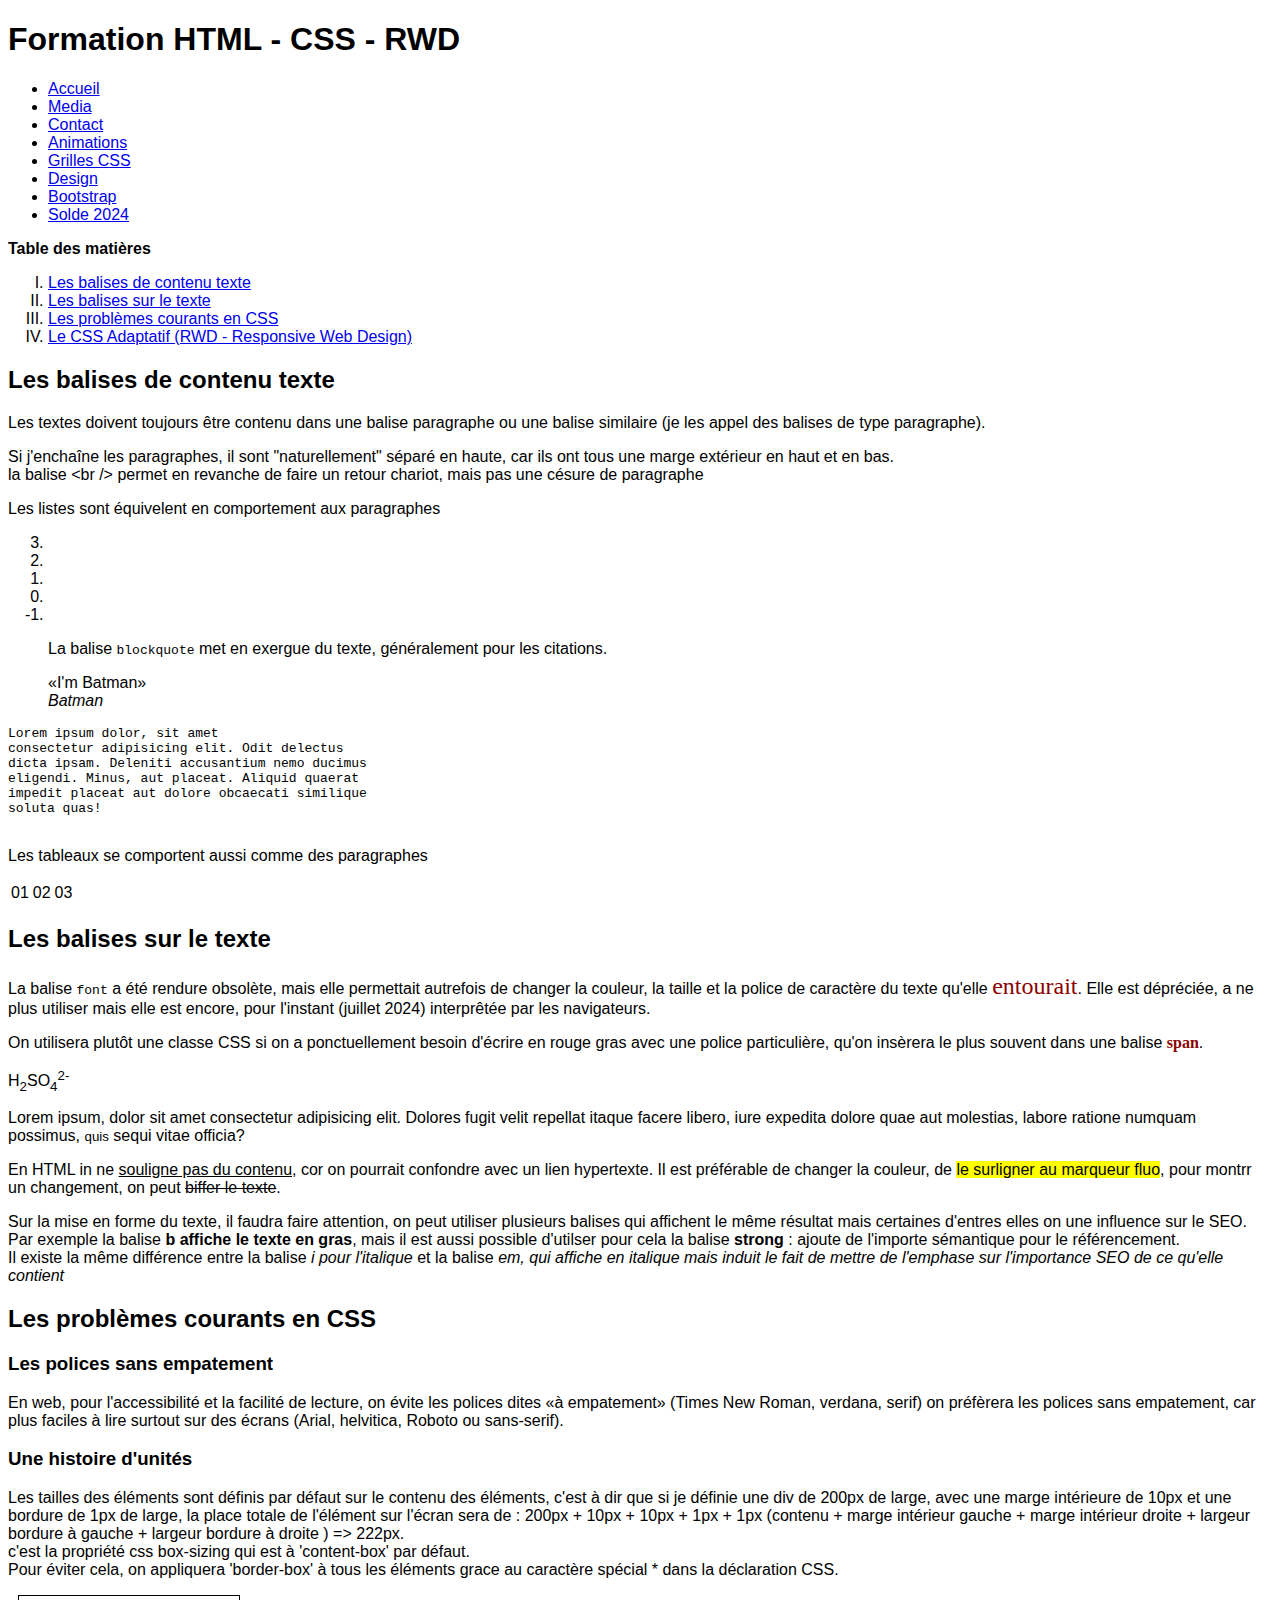
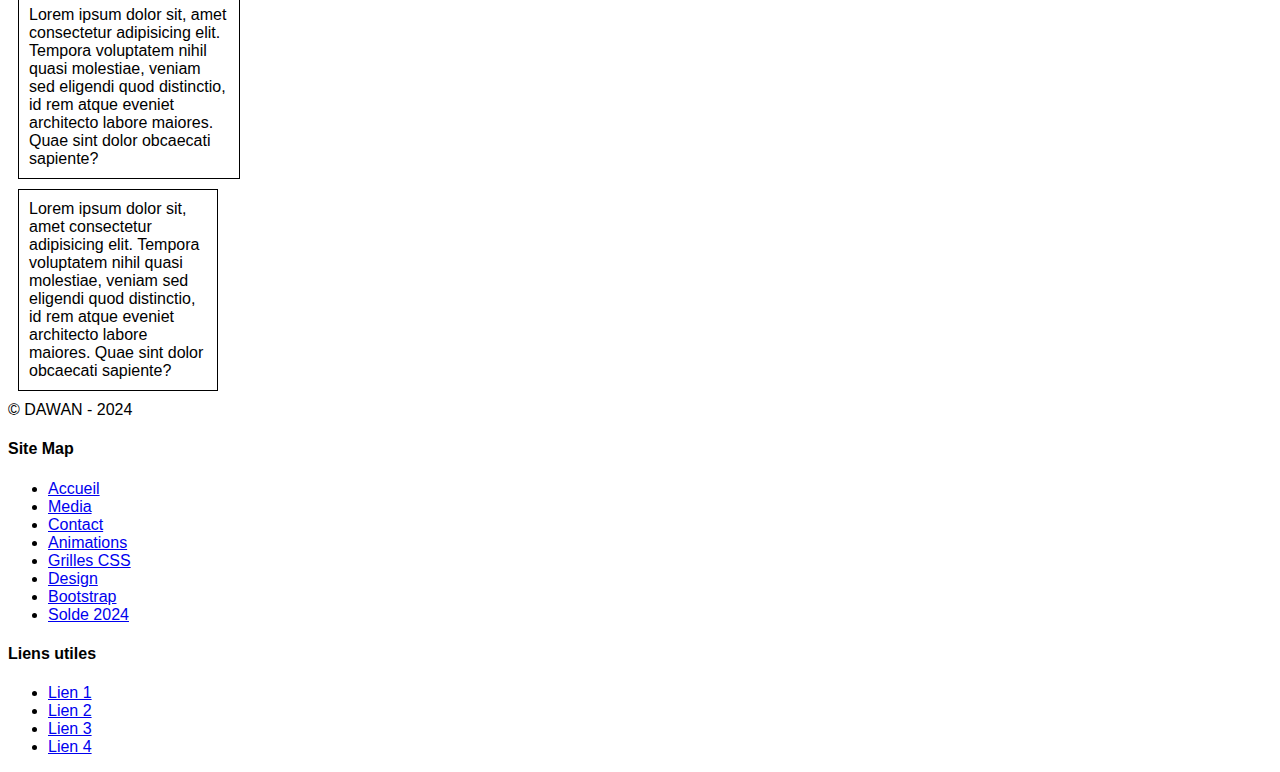
==== index.html @ 454e37cb "première page les pbm courants en CSS" ====
<!DOCTYPE html>
<html lang="fr">

<head>
    <meta charset="UTF-8" />
    <meta name="viewport" content="width=device-width, initial-scale=1.0" />
    <title>Formation HTML - CSS - RWD </title>
    <link rel="stylesheet" href="./css/style.css" />
    <style>
        /* balise HTML style permet d'ouvrir un encart CSS pour la page actuelle */

        /* créer une classe rouge-gras */
        .rouge-gras{
            font-weight: bold;
            color: #8b0000;
            font-family: impact;
        }
    </style>
</head>

<body>
    <header>
        <div>
            <h1>Formation HTML - CSS - RWD</h1>
        </div>
    </header>
    <nav aria-label="Navigation principale">
        <div>
            <ul>
                <li><a href="./index.html" title="Page d'accueil">Accueil</a></li>
                <li><a href="./media.html" title="les media en HTML">Media</a></li>
                <li><a href="./contact.html" title="Accès au formulaire de contact">Contact</a></li>
                <li><a href="./animations.html" title="Les animations en CSS">Animations</a></li>
                <li><a href="./grid.html" title="Les grilles en CSS">Grilles CSS</a></li>
                <li><a href="./design-css.html" title="Créations en CSS">Design</a></li>
                <li><a href="./bootstrap.html" title="Le Framework CSS Bootstrap">Bootstrap</a></li>
                <li><a href="./landing-page.html" title="Page promo été 2024" target="_blank">Solde 2024</a></li>
            </ul>
        </div>
    </nav>
    <main>
        <section>
            <aside>
                <b>Table des matières</b>
            </aside>
            <ol type="I">
                <li><a href="#">Les balises de contenu texte</a></li>
                <li><a href="#">Les balises sur le texte</a></li>
                <li><a href="#">Les problèmes courants en CSS</a></li>
                <li><a href="#">Le CSS Adaptatif (RWD - Responsive Web Design)</a></li>
            </ol>
        </section>
        <section>
            <article>
                <header>
                    <h2>Les balises de contenu texte</h2>
                </header>
                <!-- 
                    une liste des caractères spéciaux en HTML
                    https://www.leptidigital.fr/productivite/caracteres-speciaux-html-2-19297/
                -->
                    <p>
                        Les textes doivent toujours être contenu dans une balise paragraphe ou une balise similaire (je les
                        appel des balises de type paragraphe).
                    </p>
                    <p>
                        Si j'enchaîne les paragraphes, il sont "naturellement" séparé en haute, car ils ont tous une marge extérieur en haut et en bas.<br />
                        la balise &lt;br /&gt; permet en revanche de faire un retour chariot, mais pas une césure de paragraphe
                    </p>
                    <p>
                        Les listes sont équivelent en comportement aux paragraphes
                    </p>
                    <ol start="3" reversed>
                        <li></li>
                        <li></li>
                        <li></li>
                        <li></li>
                        <li></li>
                    </ol>
                    <blockquote>
                        La balise <code>blockquote</code> met en exergue du texte, généralement pour les citations.
                    </blockquote>
                    <blockquote>
                        <q>I'm Batman</q><br />
                        <cite>Batman</cite>
                    </blockquote>
                    <pre>Lorem ipsum dolor, sit amet 
consectetur adipisicing elit. Odit delectus 
dicta ipsam. Deleniti accusantium nemo ducimus 
eligendi. Minus, aut placeat. Aliquid quaerat 
impedit placeat aut dolore obcaecati similique 
soluta quas!
                    </pre>
                    <p>
                        Les tableaux se comportent aussi comme des paragraphes
                    </p>
                    <table>
                        <tr>
                            <td>01</td>
                            <td>02</td>
                            <td>03</td>
                        </tr>
                    </table>
            </article>
            <article>
                <header>
                    <h2>Les balises sur le texte</h2>
                </header>
                <p>
                    La balise <code>font</code> a été rendure obsolète, mais elle permettait autrefois de changer la couleur, la taille et la police de caractère du texte qu'elle <font color="#8b0000" size="5" face="impact"> entourait</font>. Elle est
                    dépréciée, a ne plus utiliser mais elle est encore, pour l'instant (juillet 2024) interprêtée par les
                    navigateurs.
                </p>
                <p>
                    On utilisera plutôt une classe CSS si on a ponctuellement besoin d'écrire en rouge gras avec une police particulière, qu'on insèrera le plus souvent dans une balise <code><span class="rouge-gras">span</span></code>.
                </p>
                <p>
                    H<sub>2</sub>SO<sub>4</sub><sup>2-</sup>
                </p>
                <p>
                    Lorem ipsum, dolor sit amet consectetur adipisicing elit. Dolores fugit velit repellat itaque facere libero, iure expedita dolore quae aut molestias, labore ratione numquam possimus, <small>quis</small> sequi vitae officia?
                </p>
                <p>
                    En HTML in ne <u>souligne pas du contenu</u>, cor on pourrait confondre avec un lien hypertexte. Il est préférable de changer la couleur, de <mark>le surligner au marqueur fluo</mark>, pour montrr un changement, on peut <s>biffer le texte</s>.
                </p>
                <p>
                    Sur la mise en forme du texte, il faudra faire attention, on peut utiliser plusieurs balises qui
                    affichent le même résultat mais certaines d'entres elles on une influence sur le SEO. Par exemple la
                    balise <b>b affiche le texte en gras</b>, mais il est aussi possible d'utilser pour cela la balise
                    <strong>strong</strong> : ajoute de l'importe sémantique pour le référencement.<br />
                    Il existe la même différence entre la balise <i> i pour l'italique</i> et la balise <em> em, qui
                        affiche en italique mais induit le fait de mettre de l'emphase sur l'importance SEO de ce qu'elle
                        contient</em>
                </p>
            </article>
        </section>
        <section>
            <article>
                <header>
                    <h2>Les problèmes courants en CSS</h2>
                </header>
                <h3>Les polices sans empatement</h3>
                <p>
                    En web, pour l'accessibilité et la facilité de lecture, on évite les polices dites <q>à empatement</q> (Times New Roman, verdana, serif) on préfèrera les polices sans empatement, car plus faciles à lire surtout sur des écrans (Arial, helvitica, Roboto ou sans-serif).
                </p>
                <h3>Une histoire d'unités</h3>
                <p>
                    Les tailles des éléments sont définis par défaut sur le contenu des éléments, c'est à dir que si je
                    définie une div de 200px de large, avec une marge intérieure de 10px et une bordure de 1px
                    de large, la place totale de l'élément sur l'écran sera de :
                    200px + 10px + 10px + 1px + 1px (contenu + marge intérieur gauche + marge intérieur droite +
                    largeur bordure à gauche + largeur bordure à droite ) => 222px.<br />
                    c'est la propriété css box-sizing qui est à 'content-box' par défaut.<br />
                    Pour éviter cela, on appliquera 'border-box' à tous les éléments grace au caractère spécial *
                    dans la déclaration CSS.
                </p>
                <div class="content-box">
                    Lorem ipsum dolor sit, amet consectetur adipisicing elit. Tempora voluptatem nihil quasi molestiae, veniam sed eligendi quod distinctio, id rem atque eveniet architecto labore maiores. Quae sint dolor obcaecati sapiente?
                </div>
                <div class="border-box">
                    Lorem ipsum dolor sit, amet consectetur adipisicing elit. Tempora voluptatem nihil quasi molestiae, veniam sed eligendi quod distinctio, id rem atque eveniet architecto labore maiores. Quae sint dolor obcaecati sapiente?
                </div>
            </article>
        </section>
    </main>
    <footer>
        <div>
            <div>&copy; DAWAN - 2024 </div>
            <nav>
                <h4>Site Map</h4>
                <ul>
                    <li><a href="./index.html" title="Page d'accueil">Accueil</a></li>
                    <li><a href="./media.html" title="les media en HTML">Media</a></li>
                    <li><a href="./contact.html" title="Accès au formulaire de contact">Contact</a></li>
                    <li><a href="./animations.html" title="Les animations en CSS">Animations</a></li>
                    <li><a href="./grid.html" title="Les grilles en CSS">Grilles CSS</a></li>
                    <li><a href="./design-css.html" title="Créations en CSS">Design</a></li>
                    <li><a href="./bootstrap.html" title="Le Framework CSS Bootstrap">Bootstrap</a></li>
                    <li><a href="./landing-page.html" title="Page promo été 2024" target="_blank">Solde 2024</a></li>
                </ul>
            </nav>
            <nav>
                <h4>Liens utiles</h4>
                <ul>
                    <li><a href="#">Lien 1</a></li>
                    <li><a href="#">Lien 2</a></li>
                    <li><a href="#">Lien 3</a></li>
                    <li><a href="#">Lien 4</a></li>
                </ul>
            </nav>
        </div>
    </footer>
</body>

</html>
---- css/style.css ----
/*
CSS : Cascading Style Sheet ou feuille de style en cascade

Cascade : ce qui est déclaré dans une balise qui contient d'autre balises, est appliqué à la balise et par défaut à toutes les balises qu'elle contient.

Pour appliquer du style CSS à une partie de la page, il faut : 
- désigner la partie en utlisant un sélecteur CSS
- décrire la ou les propriétés CSS et leur configuration

selecteur{
    propriété: valeur(s);
    propriété: valeur(s);
}

Unités de tailles en CSS

Unités les plus souvent utilisées en web

px          =>  pixel (il est possible d'avoir des chiffres à virgule 23.5px; )
em          =>  cadratin. Historiquement unité de mesure en print sur les presses.
                Le cadratin se calcul par rapport à la taille du parent
rem         => cadratin racine, lui se calculera toujours depuis la taille racine du cadratin, 
                - soit celle du navigateur 
                - soit celle surchargée dans le :root
%           => la taille définie en % se calcul par rapport à l'espace disponible
vw & vh     =>  vw : viewport width (largeur de la surface d'affichage du site)
                vh : viewport height ( hauteur d'affichage du site)
                50vh => 50% de la taille d'affichage du site
                si la largeur d'affichage du site 360px (100vw)
                50vw = 180px
*/

/* root : racine du CSS */

:root{
    font-family: Arial, Helvetica, sans-serif;
}

/* * signifie "n'importe quelle suite de caractère" */

*{
    box-sizing: border-box;
}

/* déclaration des classes */
.content-box{
    border: 1px solid black;
    margin: 10px;
    padding: 10px;
    box-sizing: content-box;
    width: 200px;
}

.border-box{
    border: 1px solid black;
    margin: 10px;
    padding: 10px;
    box-sizing: border-box;
    width: 200px;
}
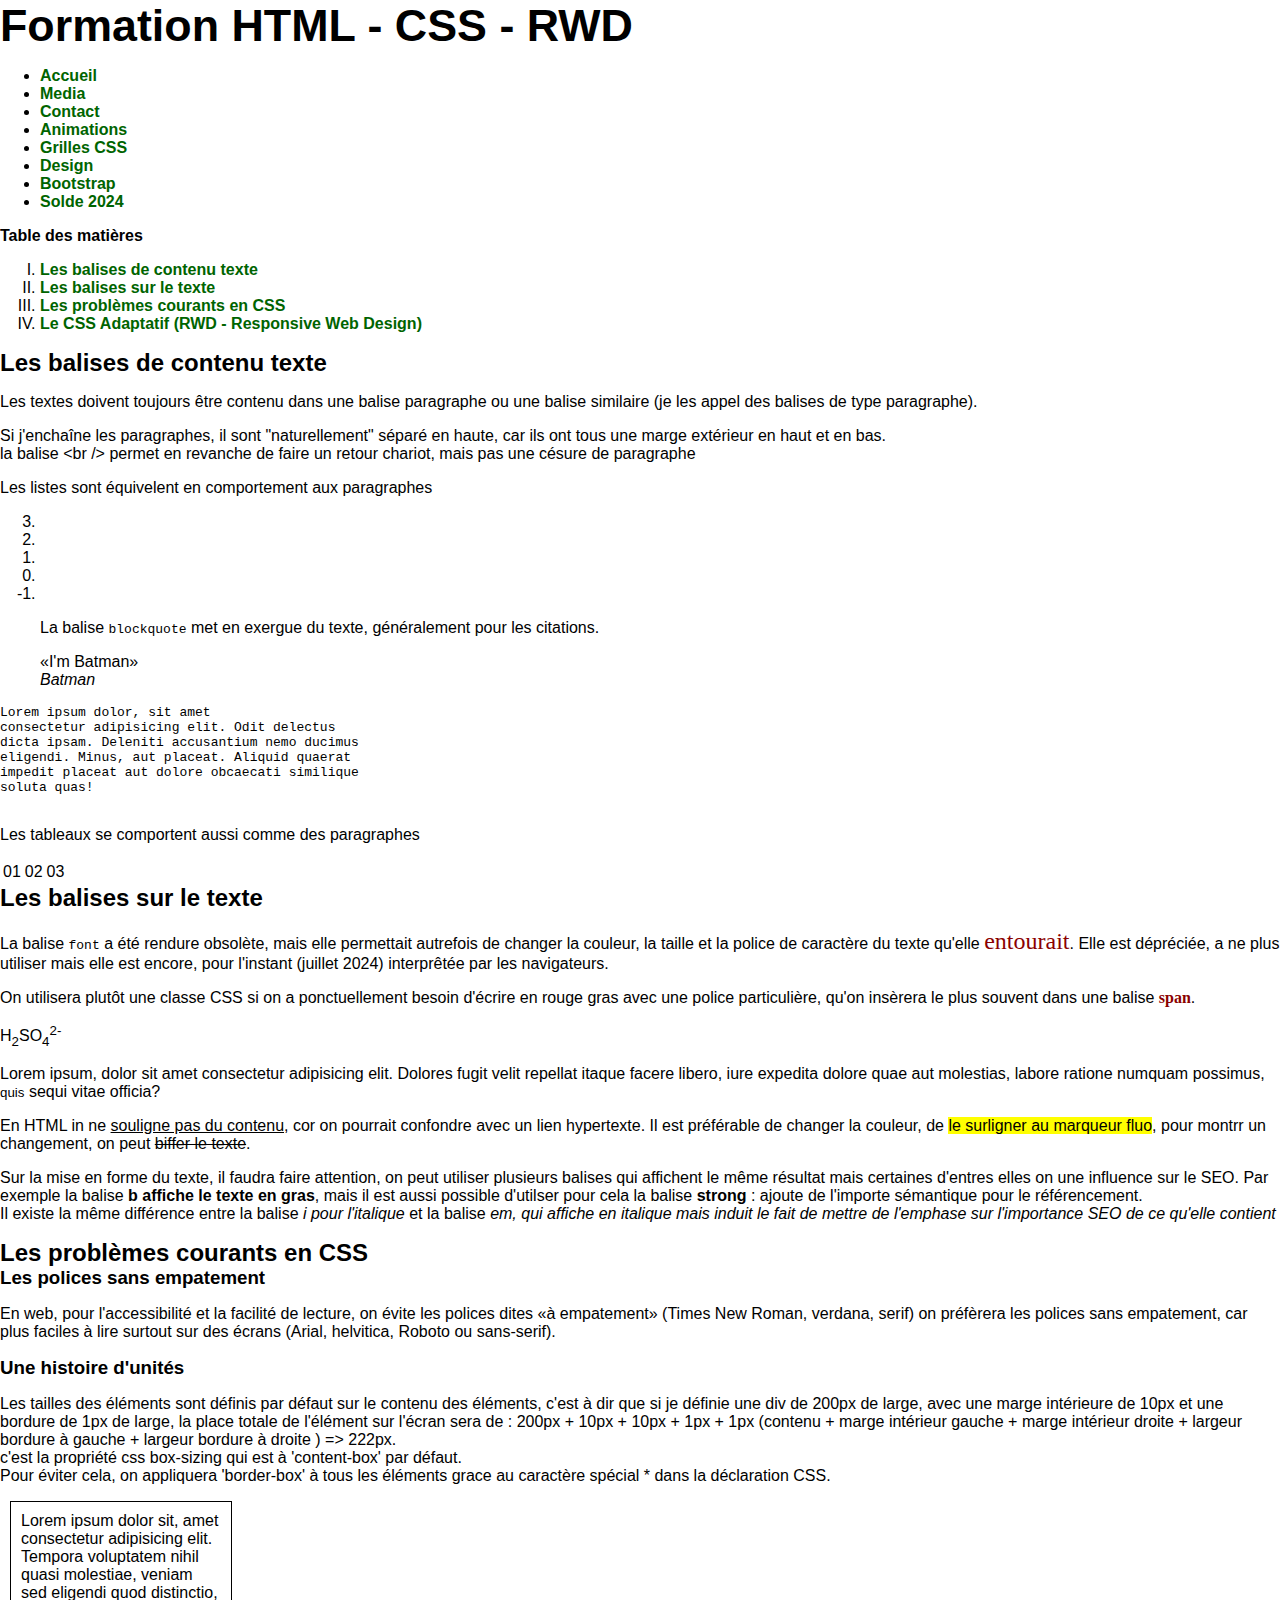
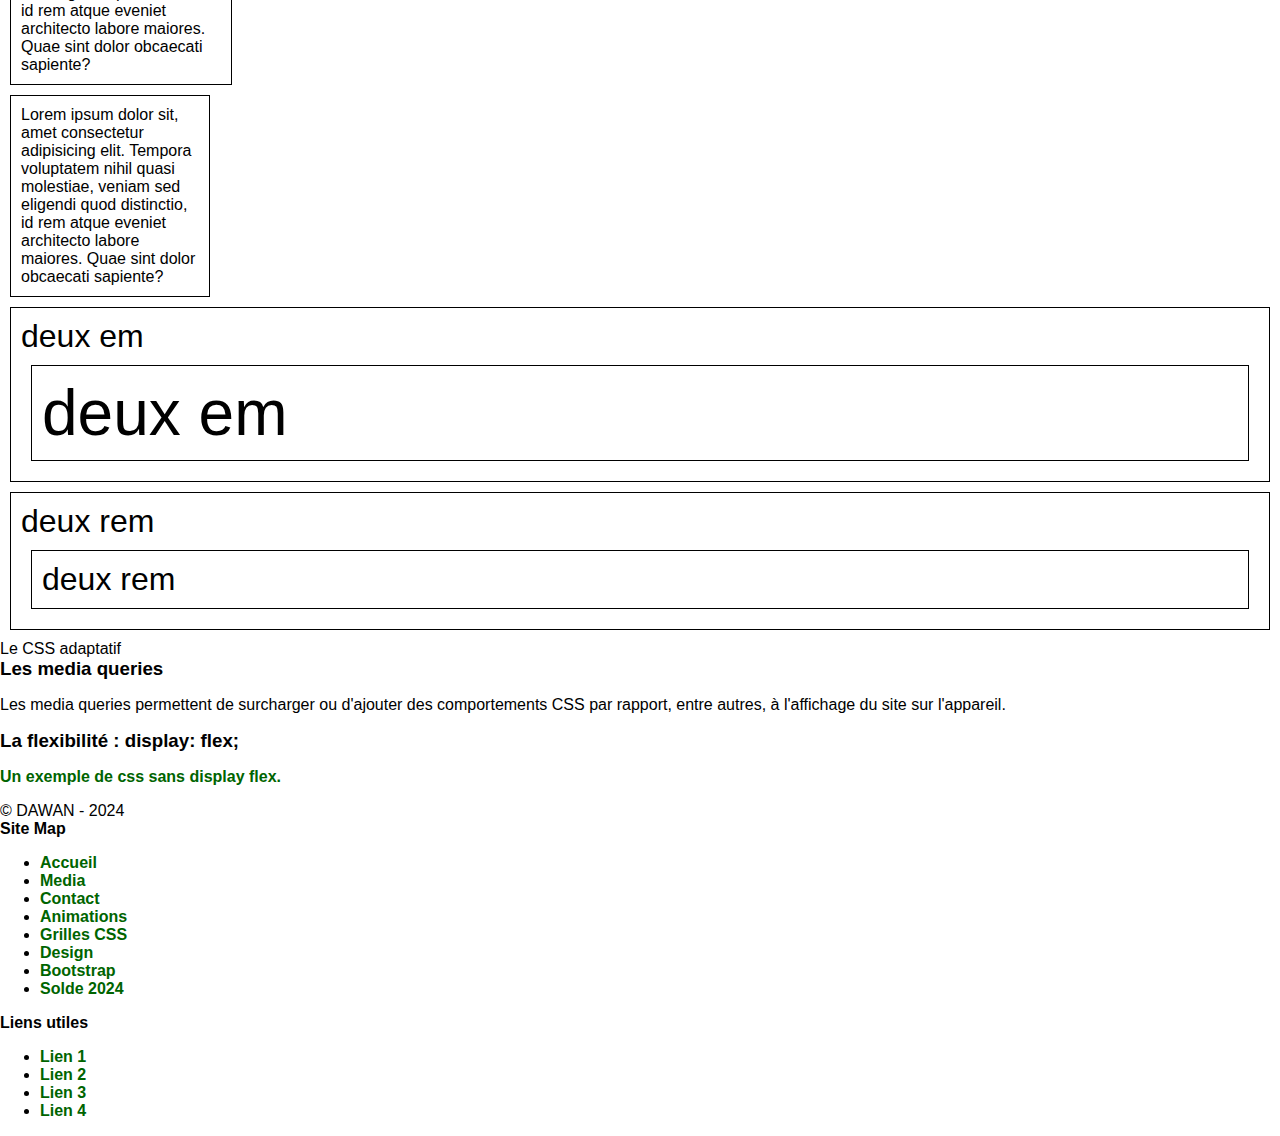
==== commit 445be6f5: "css adaptatif partie 1 avant le flex" ====
--- a/index.html
+++ b/index.html
@@ -160,6 +160,32 @@
                 <div class="border-box">
                     Lorem ipsum dolor sit, amet consectetur adipisicing elit. Tempora voluptatem nihil quasi molestiae, veniam sed eligendi quod distinctio, id rem atque eveniet architecto labore maiores. Quae sint dolor obcaecati sapiente?
                 </div>
+                <div class="deuxEm">
+                    deux em
+                    <div class="deuxEm">
+                        deux em
+                    </div>
+                </div>
+                <div class="deuxRem">
+                    deux rem
+                    <div class="deuxRem">
+                        deux rem
+                    </div>
+                </div>
+            </article>
+            <article>
+                <header>
+                    Le CSS adaptatif
+                </header>
+                <h3>Les media queries</h3>
+                <p>
+                    Les media queries permettent de surcharger ou d'ajouter des comportements CSS par rapport, entre
+                    autres, à l'affichage du site sur l'appareil.
+                </p>
+                <h3>La flexibilité : display: flex;</h3>
+                <p>
+                    <a href="./test-css.html">Un exemple de css sans display flex.</a>
+                </p>
             </article>
         </section>
     </main>
--- a/css/style.css
+++ b/css/style.css
@@ -33,13 +33,33 @@
 /* root : racine du CSS */
 
 :root{
-    font-family: Arial, Helvetica, sans-serif;
+    --main-font: Arial, Helvetica, sans-serif;
+    --main-link-color: darkgreen;
 }
 
-/* * signifie "n'importe quelle suite de caractère" */
+/* déclarations générales */
+/*
+
+* signifie "n'importe quelle suite de caractère"
+
+*/
 
 *{
     box-sizing: border-box;
+}
+
+h1{
+    font-size: calc( 2rem + 1vw );
+}
+
+h1, h2, h3, h4, h5, h6{
+    margin: 0;
+}
+
+a, a:visited{
+    color: var(--main-link-color);
+    text-decoration: none;
+    font-weight: bold;
 }
 
 /* déclaration des classes */
@@ -57,4 +77,26 @@
     padding: 10px;
     box-sizing: border-box;
     width: 200px;
+}
+
+.deuxEm{
+    font-size: 2em;
+    border: 1px solid black;
+    margin: 10px;
+    padding: 10px;
+}
+
+.deuxRem{
+    font-size: 2rem;
+    border: 1px solid black;
+    margin: 10px;
+    padding: 10px;
+}
+
+
+/* déclarations selon la structure */
+
+body{
+    margin: 0;
+    font-family: var(--main-font);
 }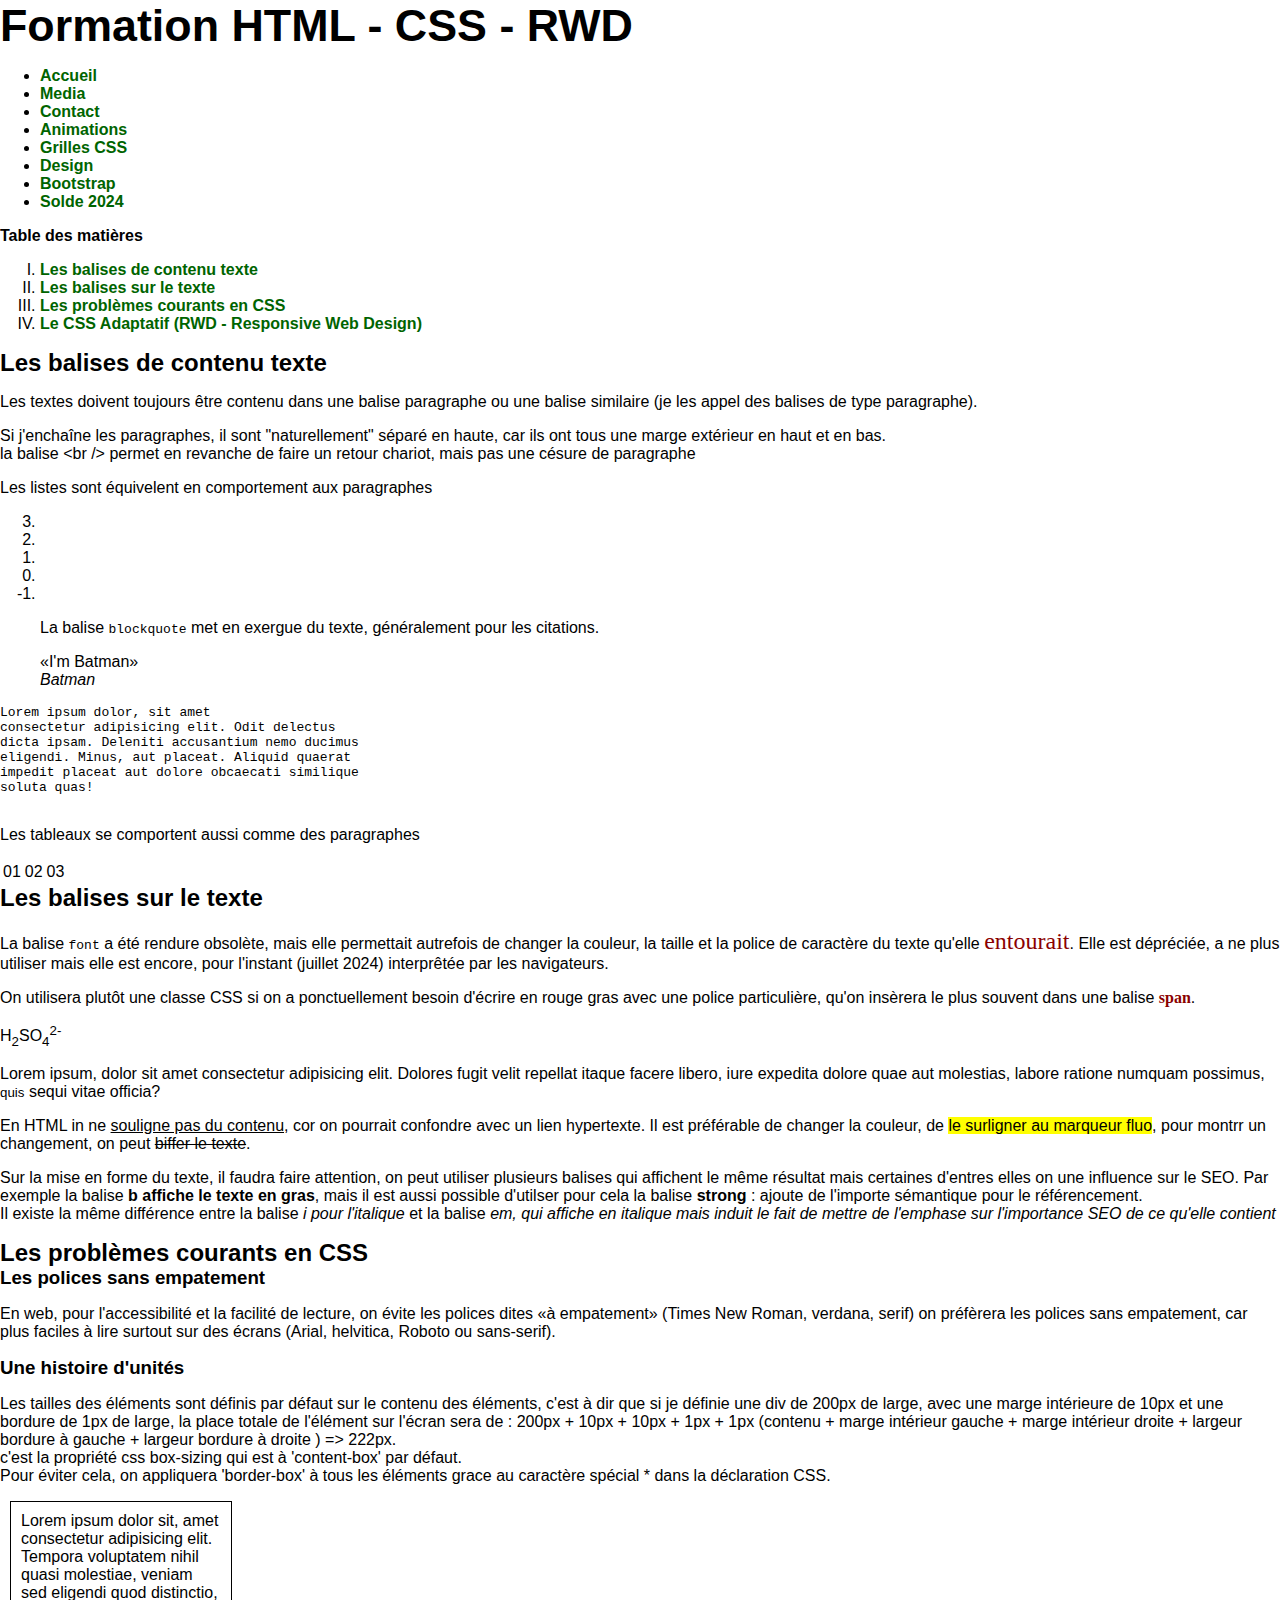
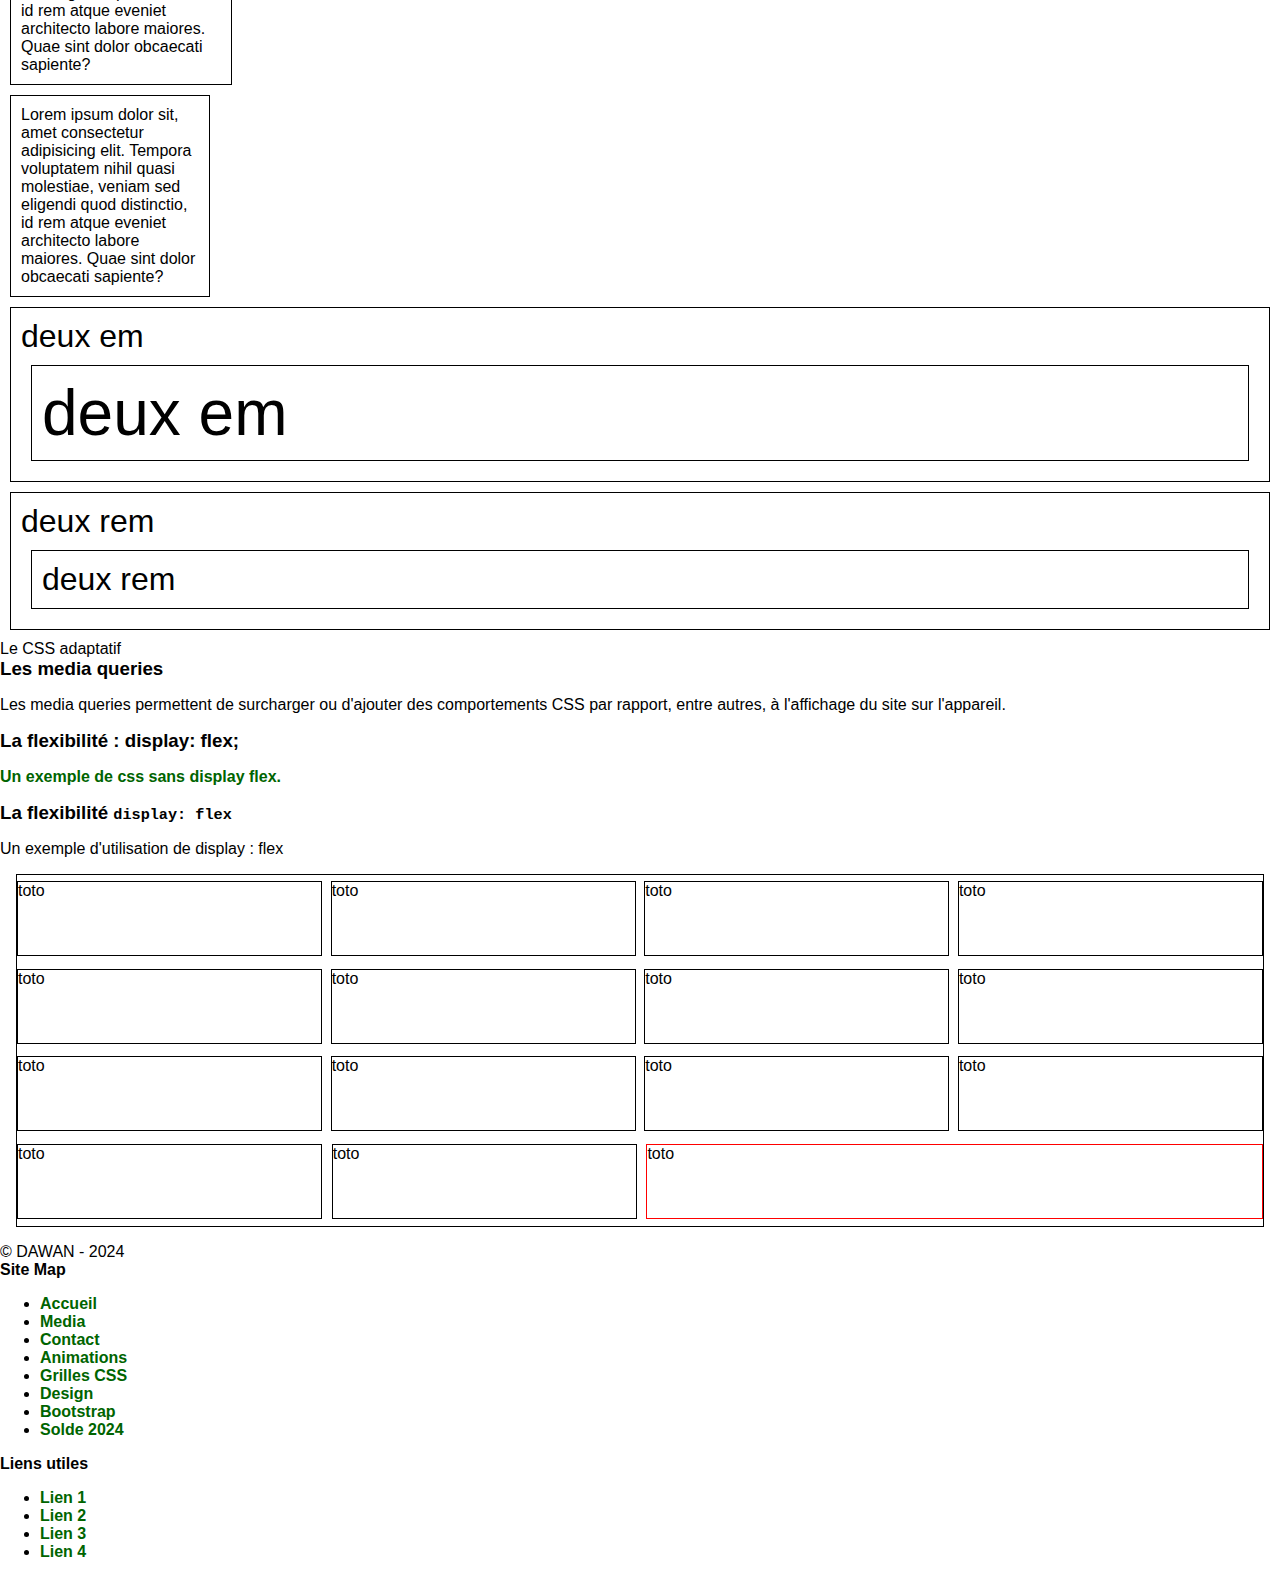
==== commit fec35357: "css adaptatif partie 2 exemple de boîtes flexible avec display flex et les media queries" ====
--- a/index.html
+++ b/index.html
@@ -186,6 +186,69 @@
                 <p>
                     <a href="./test-css.html">Un exemple de css sans display flex.</a>
                 </p>
+                <h3>La flexibilité <code>display: flex</code></h3>
+                <p>
+                    Un exemple d'utilisation de display : flex
+                </p>
+                <style>
+                    .exemple-display-flex{
+                        border: 1px solid black;
+                        margin: 1rem;
+                        display: flex;
+                        flex-wrap: wrap;
+                        justify-content: space-between;
+                    }
+
+                    .div-flex{
+                        border: 1px solid black;
+                        height: 75px;
+                        margin-top: 0.4rem;
+                        margin-bottom: 0.4rem;
+                        width: 100%;
+                    }
+
+                    /* pour changer l'apparence des div flex selon la largeur de l'écran, on va jouer avec les media queries */
+                    @media (min-width: 576px){
+                        .div-flex{
+                            width: calc(50% - 0.4rem);
+                        }
+                    }
+
+                    @media (min-width: 768px){
+                        .div-flex{
+                            width: calc(33% - 0.4rem);
+                        }
+                    }
+                    
+                    @media (min-width: 1200px){
+                        .div-flex{
+                            width: calc(25% - 0.4rem);
+                        }
+
+                        .div-flex:nth-child(4n+3):last-child{
+                            border-color: red;
+                            width: calc(50% - 0.4rem);
+                        }
+                    }
+
+                </style>
+                <div class="exemple-display-flex">
+                    <div class="div-flex">toto</div>
+                    <div class="div-flex">toto</div>
+                    <div class="div-flex">toto</div>
+                    <div class="div-flex">toto</div>
+                    <div class="div-flex">toto</div>
+                    <div class="div-flex">toto</div>
+                    <div class="div-flex">toto</div>
+                    <div class="div-flex">toto</div>
+                    <div class="div-flex">toto</div>
+                    <div class="div-flex">toto</div>
+                    <div class="div-flex">toto</div>
+                    <div class="div-flex">toto</div>
+                    <div class="div-flex">toto</div>
+                    <div class="div-flex">toto</div>
+                    <div class="div-flex">toto</div>
+                </div>
             </article>
         </section>
     </main>
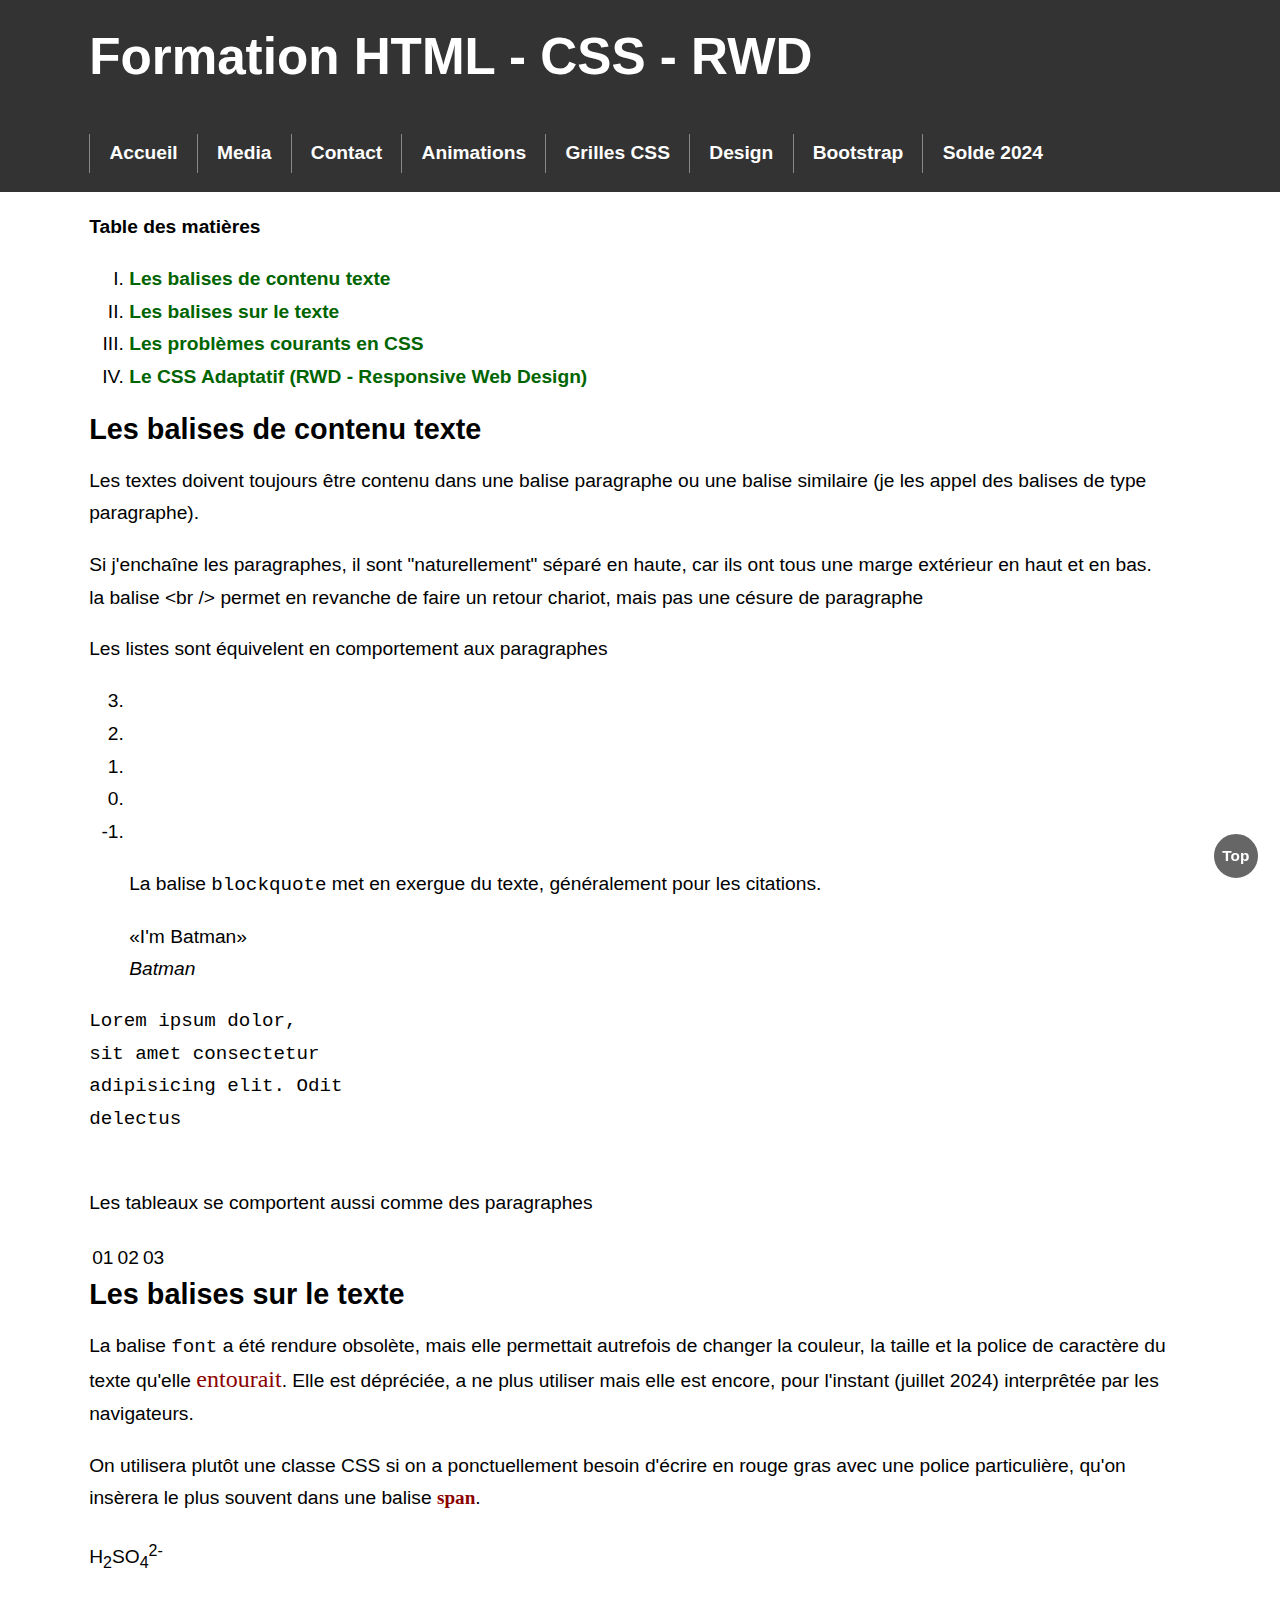
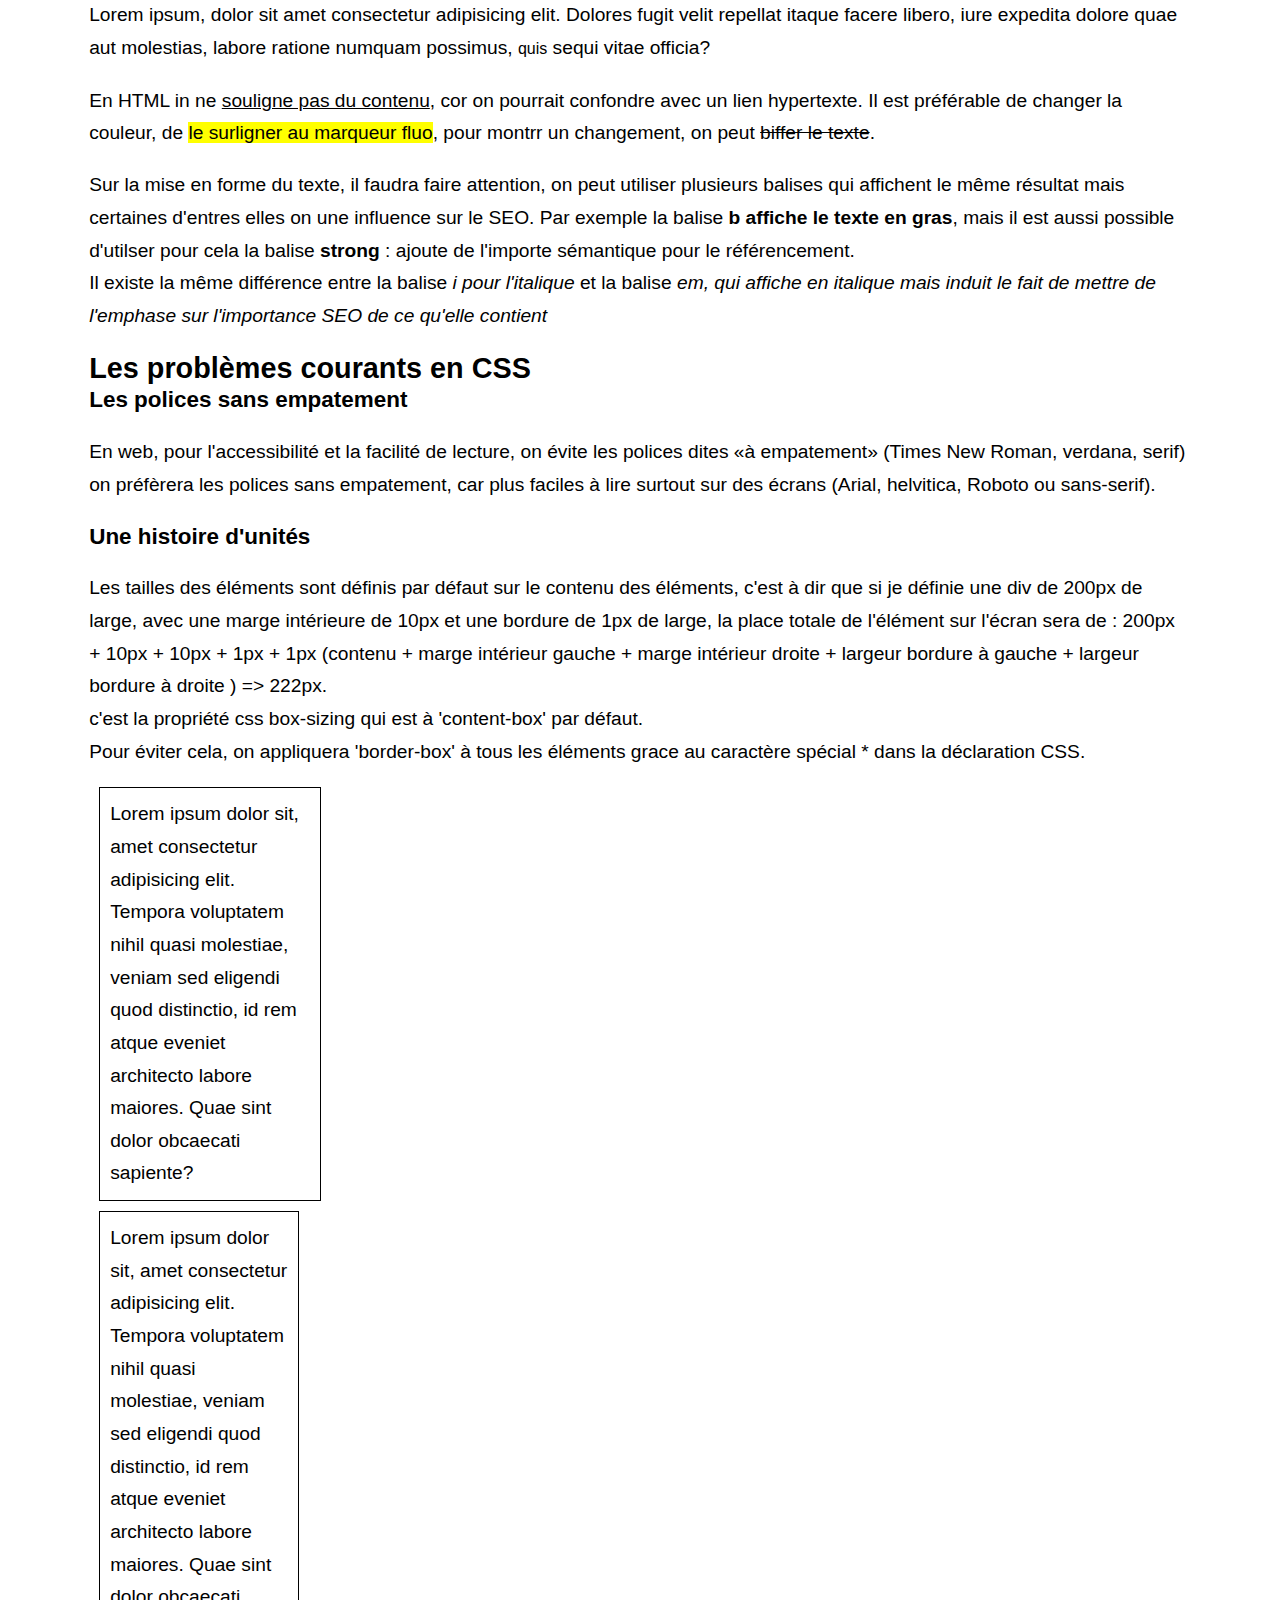
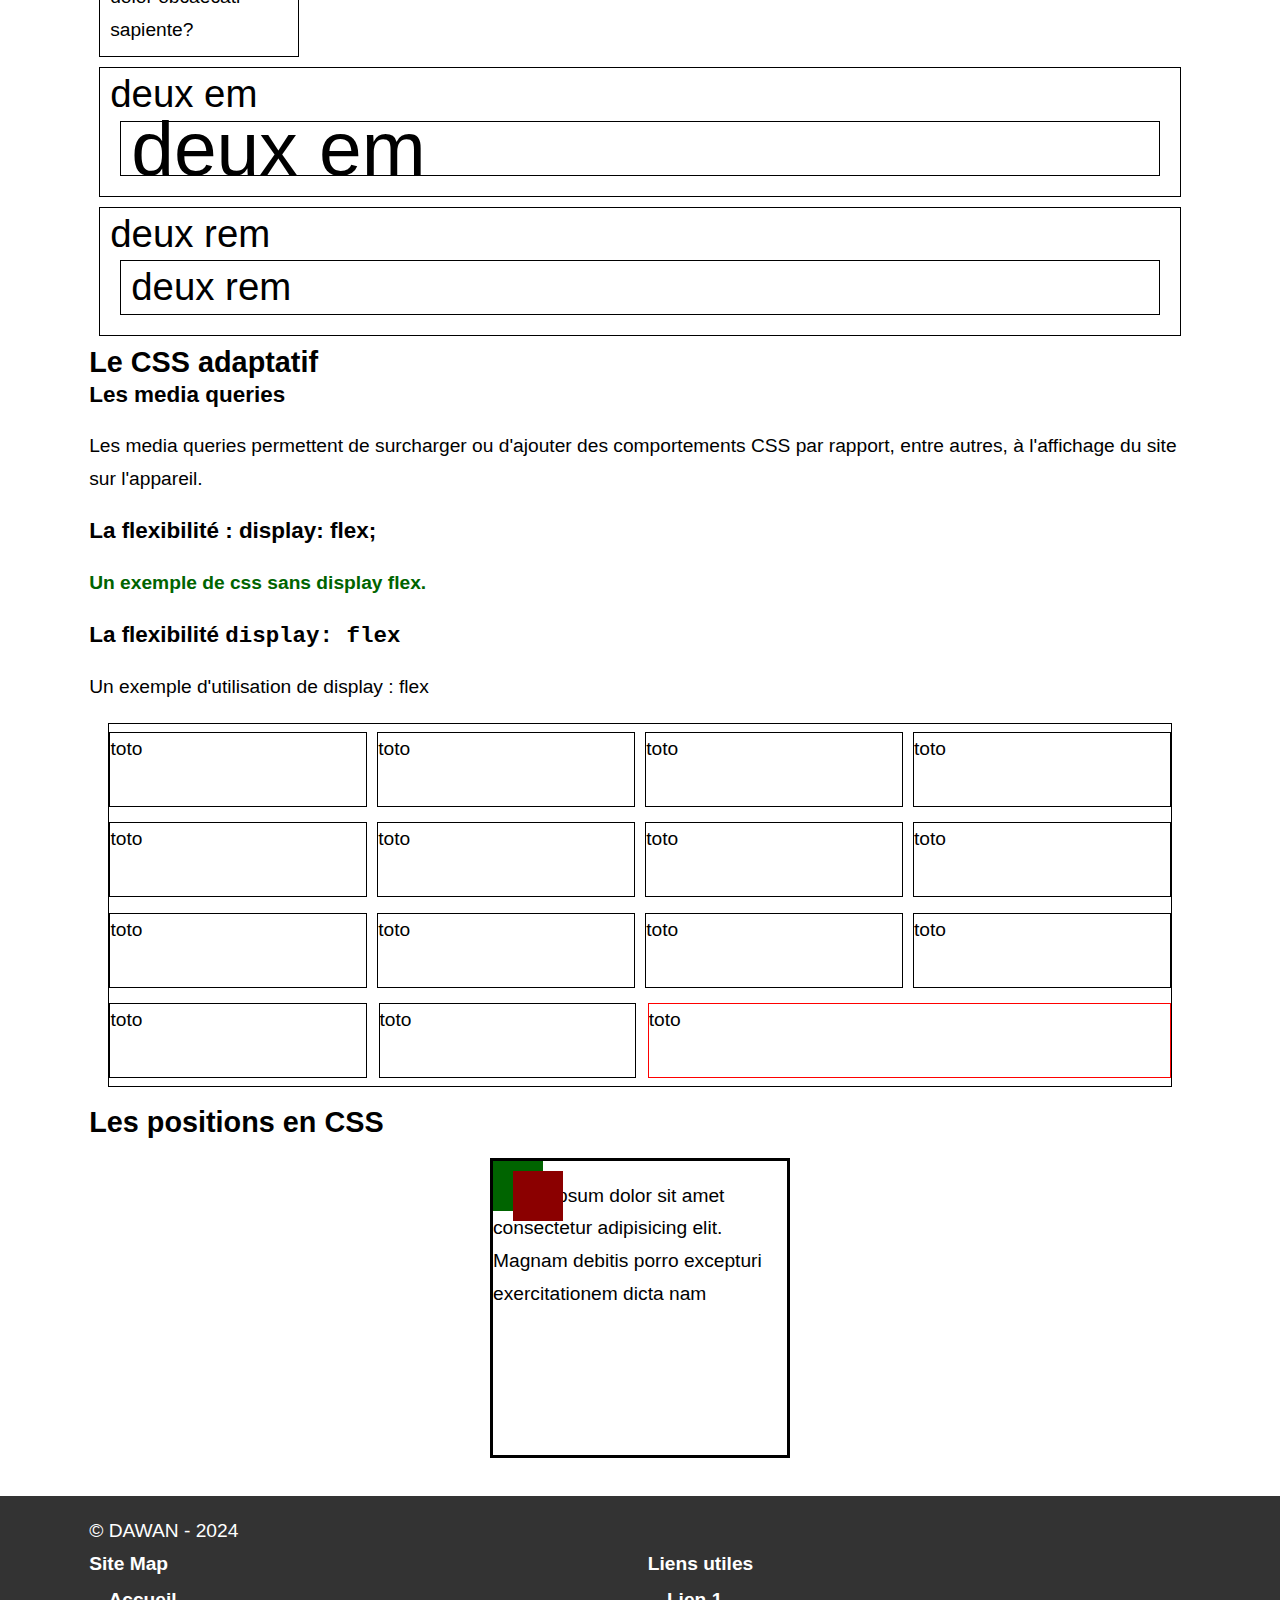
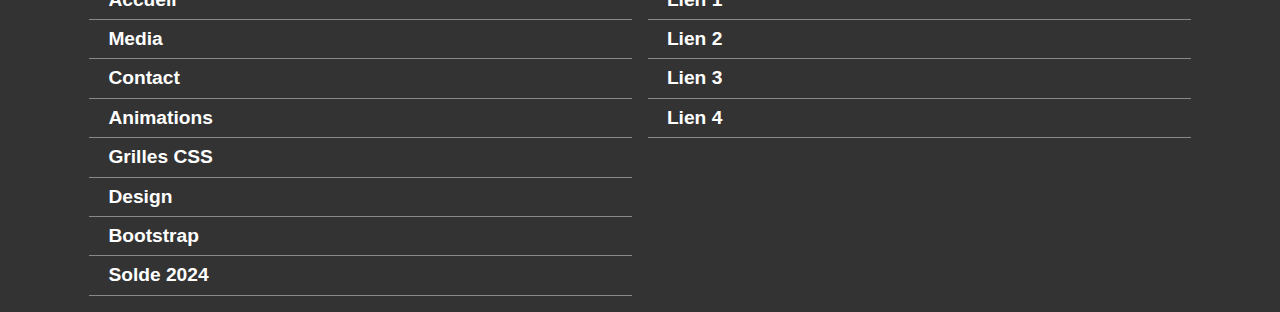
==== commit 35f59610: "css adaptatif partie 4 table des matières et retour en haut" ====
--- a/index.html
+++ b/index.html
@@ -19,12 +19,12 @@
 </head>
 
 <body>
-    <header>
+    <header id="top">
         <div>
             <h1>Formation HTML - CSS - RWD</h1>
         </div>
     </header>
-    <nav aria-label="Navigation principale">
+    <nav aria-label="Navigation principale" class="nav-fixed">
         <div>
             <ul>
                 <li><a href="./index.html" title="Page d'accueil">Accueil</a></li>
@@ -38,22 +38,22 @@
             </ul>
         </div>
     </nav>
-    <main>
+    <main class="nav-fixed">
         <section>
             <aside>
                 <b>Table des matières</b>
             </aside>
             <ol type="I">
-                <li><a href="#">Les balises de contenu texte</a></li>
-                <li><a href="#">Les balises sur le texte</a></li>
-                <li><a href="#">Les problèmes courants en CSS</a></li>
-                <li><a href="#">Le CSS Adaptatif (RWD - Responsive Web Design)</a></li>
+                <li><a href="#Les-balises-de-contenu-texte">Les balises de contenu texte</a></li>
+                <li><a href="#Les-balises-sur-le-texte">Les balises sur le texte</a></li>
+                <li><a href="#Les-problemes-courants-en-CSS">Les problèmes courants en CSS</a></li>
+                <li><a href="#Le-CSS-adaptatif">Le CSS Adaptatif (RWD - Responsive Web Design)</a></li>
             </ol>
         </section>
         <section>
             <article>
                 <header>
-                    <h2>Les balises de contenu texte</h2>
+                    <h2 id="Les-balises-de-contenu-texte">Les balises de contenu texte</h2>
                 </header>
                 <!-- 
                     une liste des caractères spéciaux en HTML
@@ -84,12 +84,10 @@
                         <q>I'm Batman</q><br />
                         <cite>Batman</cite>
                     </blockquote>
-                    <pre>Lorem ipsum dolor, sit amet 
-consectetur adipisicing elit. Odit delectus 
-dicta ipsam. Deleniti accusantium nemo ducimus 
-eligendi. Minus, aut placeat. Aliquid quaerat 
-impedit placeat aut dolore obcaecati similique 
-soluta quas!
+                    <pre>Lorem ipsum dolor, 
+sit amet consectetur 
+adipisicing elit. Odit 
+delectus 
                     </pre>
                     <p>
                         Les tableaux se comportent aussi comme des paragraphes
@@ -104,7 +102,7 @@
             </article>
             <article>
                 <header>
-                    <h2>Les balises sur le texte</h2>
+                    <h2 id="Les-balises-sur-le-texte">Les balises sur le texte</h2>
                 </header>
                 <p>
                     La balise <code>font</code> a été rendure obsolète, mais elle permettait autrefois de changer la couleur, la taille et la police de caractère du texte qu'elle <font color="#8b0000" size="5" face="impact"> entourait</font>. Elle est
@@ -137,7 +135,7 @@
         <section>
             <article>
                 <header>
-                    <h2>Les problèmes courants en CSS</h2>
+                    <h2 id="Les-problemes-courants-en-CSS">Les problèmes courants en CSS</h2>
                 </header>
                 <h3>Les polices sans empatement</h3>
                 <p>
@@ -175,7 +173,7 @@
             </article>
             <article>
                 <header>
-                    Le CSS adaptatif
+                    <h2 id="Le-CSS-adaptatif">Le CSS adaptatif</h2>
                 </header>
                 <h3>Les media queries</h3>
                 <p>
@@ -248,6 +246,22 @@
                     <div class="div-flex">toto</div>
                     <div class="div-flex">toto</div>
                     <div class="div-flex">toto</div>
+                </div>
+            </article>
+            <article>
+                <header>
+                    <h2>Les positions en CSS</h2>
+                </header>
+                <div class="exemple-position">
+                    <div class="carre-rouge">
+
+                    </div>
+                    <div class="carre-vert">
+
+                    </div>
+                    <p>
+                        Lorem ipsum dolor sit amet consectetur adipisicing elit. Magnam debitis porro excepturi exercitationem dicta nam 
+                    </p>
                 </div>
             </article>
         </section>
@@ -279,6 +293,9 @@
             </nav>
         </div>
     </footer>
+    <div class="top">
+        <a href="#top" title="Revenir en haut">Top</a>
+    </div>
 </body>
 
 </html>--- a/css/style.css
+++ b/css/style.css
@@ -35,6 +35,17 @@
 :root{
     --main-font: Arial, Helvetica, sans-serif;
     --main-link-color: darkgreen;
+    font-size: 1.2rem;
+    line-height: 1.7rem;
+    --nav-border-color: #888888;
+    --nav-link-color: white;
+    --nav-bg-color: #333333;
+    --nav-link-bg-hover: white;
+    --nav-link-color-hover: black;
+    --header-bg-color: var(--nav-bg-color);
+    --header-color: var(--nav-link-color);
+    --footer-bg-color: var(--nav-bg-color);
+    --footer-color: var(--nav-link-color);
 }
 
 /* déclarations générales */
@@ -50,6 +61,7 @@
 
 h1{
     font-size: calc( 2rem + 1vw );
+    line-height: calc( 2rem + 3vw);
 }
 
 h1, h2, h3, h4, h5, h6{
@@ -93,10 +105,202 @@
     padding: 10px;
 }
 
+.top{
+    width: 50px;
+    height: 50px;
+    font-size: 0.8rem;
+    line-height: 1.2rem;
+    background-color: rgba(51, 51, 51, 0.75);
+    border-radius: 50%;
+    display: flex;
+    justify-content: center;
+    align-items: center;
+    position: fixed;
+    bottom: 1rem;
+    right: 1rem;
+    border: 3px solid var(--nav-link-color);
+    
+}
+
+.top a, .top a:visited{
+    color: var(--nav-link-color);
+    display: block;
+    width: 100%;
+    text-align: center;
+}
+
+.exemple-position{
+    width: 300px;
+    height: 300px;
+    border: 3px solid black;
+    margin: 1rem auto;
+    position: relative;
+}
+
+.carre-rouge, .carre-vert{
+    width: 50px;
+    height: 50px;
+}
+
+.carre-rouge{
+    background-color: rgba(139, 0, 0, 1);
+    position: absolute;
+    top : 10px;
+    left: 20px;
+    z-index: 10;
+}
+
+.carre-vert{
+    background-color: rgba(0, 100, 0, 1);
+    position: absolute;
+}
 
 /* déclarations selon la structure */
 
 body{
     margin: 0;
     font-family: var(--main-font);
+}
+
+/* 
+regrouper les déclarations similaire, c'est appliquer le D.R.Y. 
+Don't Repeat Yourself
+*/
+
+body > header,
+body > footer{
+    background-color: var(--header-bg-color);
+    color: var(--header-color);
+}
+
+/* css navigation par défaut : smartphone */
+
+body > header > div,
+body > nav > div,
+body > main,
+body > footer > div{
+    width: 100%;
+    margin-left: auto;
+    margin-right: auto;
+    padding: 1rem;
+}
+
+body > nav{
+    background-color: var(--nav-bg-color);
+}
+
+body > nav ul,
+body > footer nav ul{
+    list-style-type: none;
+    padding: 0;
+    margin: 0;
+    line-height: 2rem;
+}
+
+body > nav ul li,
+body > footer nav ul li{
+    border-bottom: 1px solid var(--nav-border-color);
+}
+
+body > nav ul li:first-child{
+    border-top: 1px solid var(--nav-border-color);
+}
+
+body > nav ul li a, 
+body > nav ul li a:visited,
+body > footer nav ul li a,
+body > footer nav ul li a:visited{
+    display: block;
+    color: var(--nav-link-color);
+    background-color: var(--nav-bg-color);
+    padding-left: 1rem;
+    padding-right: 1rem;
+}
+
+body > nav ul li a:hover,
+body > nav ul li a:focus,
+body > footer nav ul li a:hover,
+body > footer nav ul li a:focus{
+    color: var(--nav-link-color-hover);
+    background-color: var(--nav-link-bg-hover);
+}
+
+
+
+/* déclaration media queries */
+@media (min-width: 576px){
+    body > header > div,
+    body > nav > div,
+    body > main,
+    body > footer > div{
+        width: 540px;
+    }
+}
+
+@media (min-width: 768px){
+    body > header > div,
+    body > nav > div,
+    body > main,
+    body > footer > div{
+        width: 720px;
+    }
+
+    /* changement d'apparence du footer */
+    body > footer > div{
+        display: flex;
+        flex-wrap: wrap;
+        justify-content: space-between;
+    }
+
+    body > footer > div > *{
+        width: 100%;
+    }
+
+    body > footer > div nav{
+        width: calc( 50% - 0.4rem);
+    }
+
+}
+
+@media (min-width: 992px){
+    body > header > div,
+    body > nav > div,
+    body > main,
+    body > footer > div{
+        width: 960px;
+    }
+
+    /* transformation de la navigation */
+    body > nav ul{
+        display: flex;
+        flex-wrap: wrap;
+    }
+
+    body > nav ul li{
+        border-bottom: unset;
+        border-left: 1px solid var(--nav-border-color);
+    }
+
+    body > nav ul li:first-child{
+        border-top: unset;
+    }
+
+}
+
+@media (min-width: 1200px){
+    body > header > div,
+    body > nav > div,
+    body > main,
+    body > footer > div{
+        width: 1140px;
+    }
+}
+
+@media (min-width: 1400px){
+    body > header > div,
+    body > nav > div,
+    body > main,
+    body > footer > div{
+        width: 1320px;
+    }
 }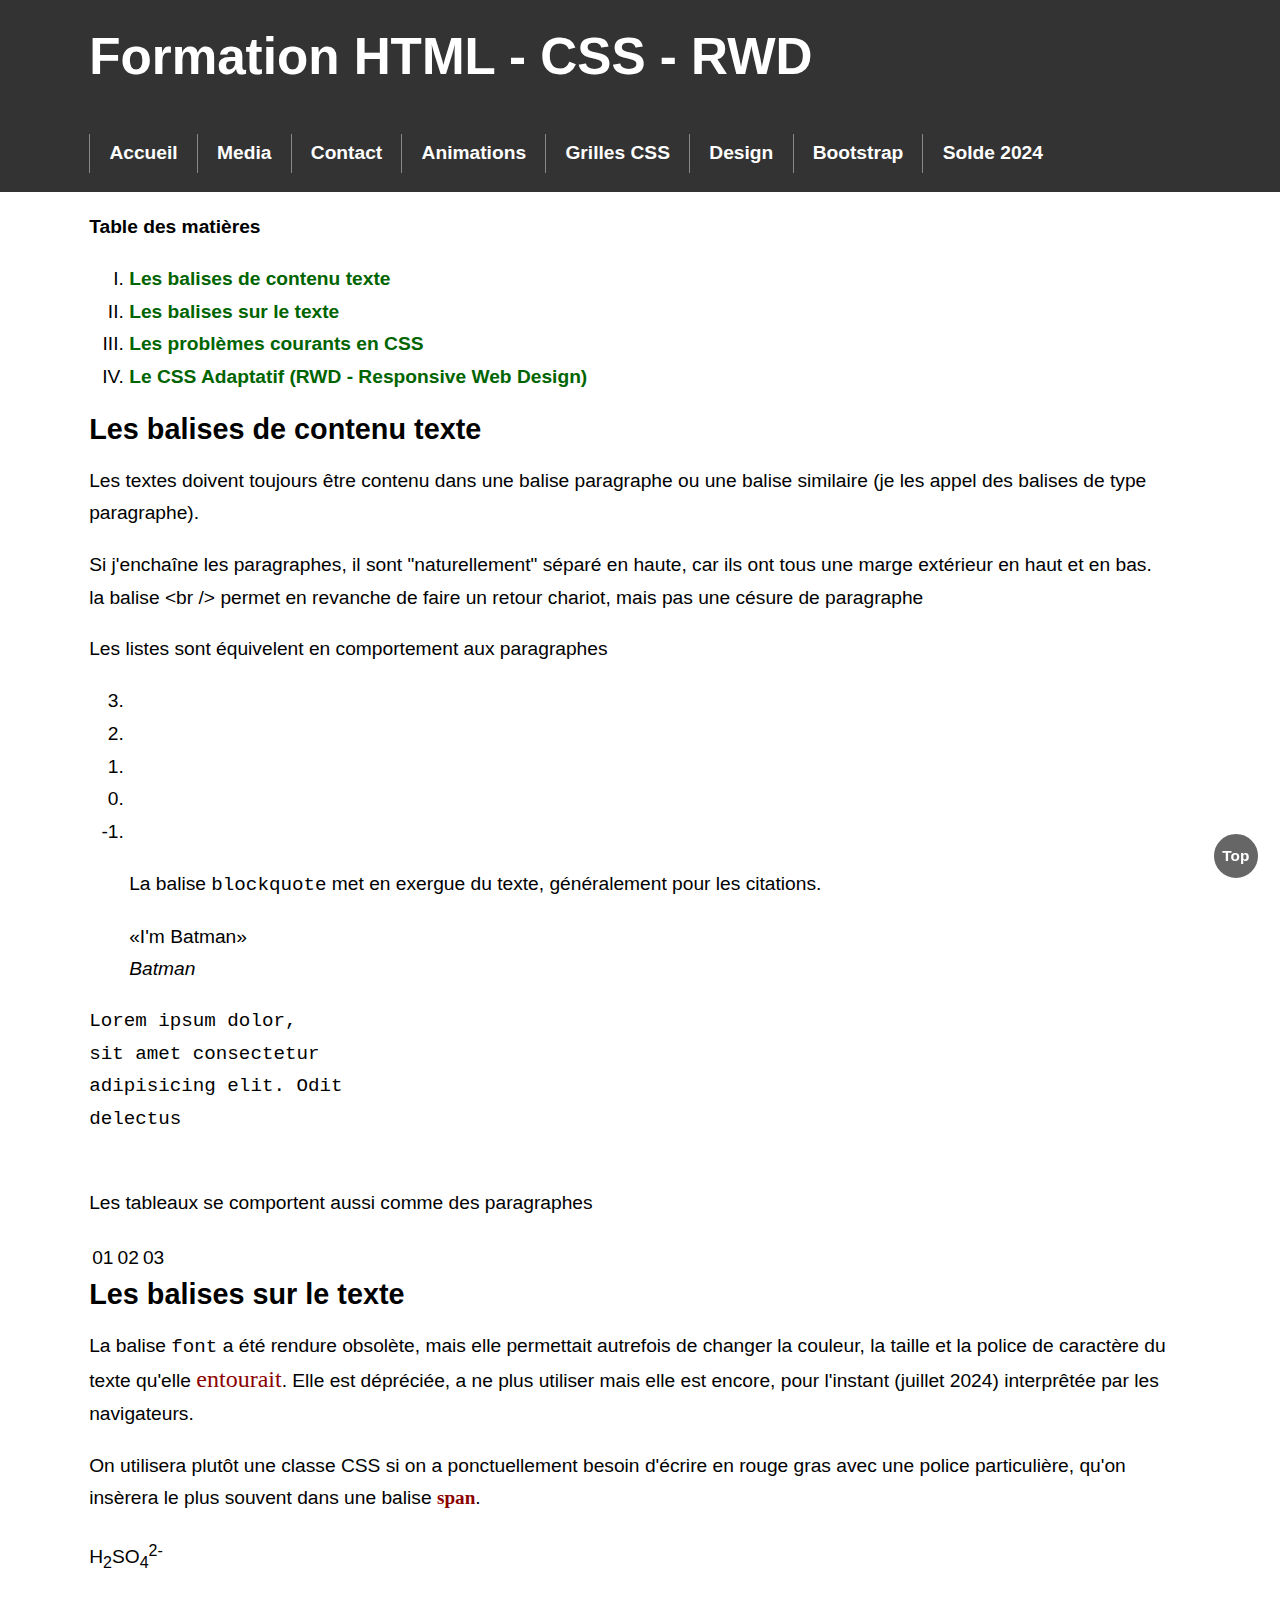
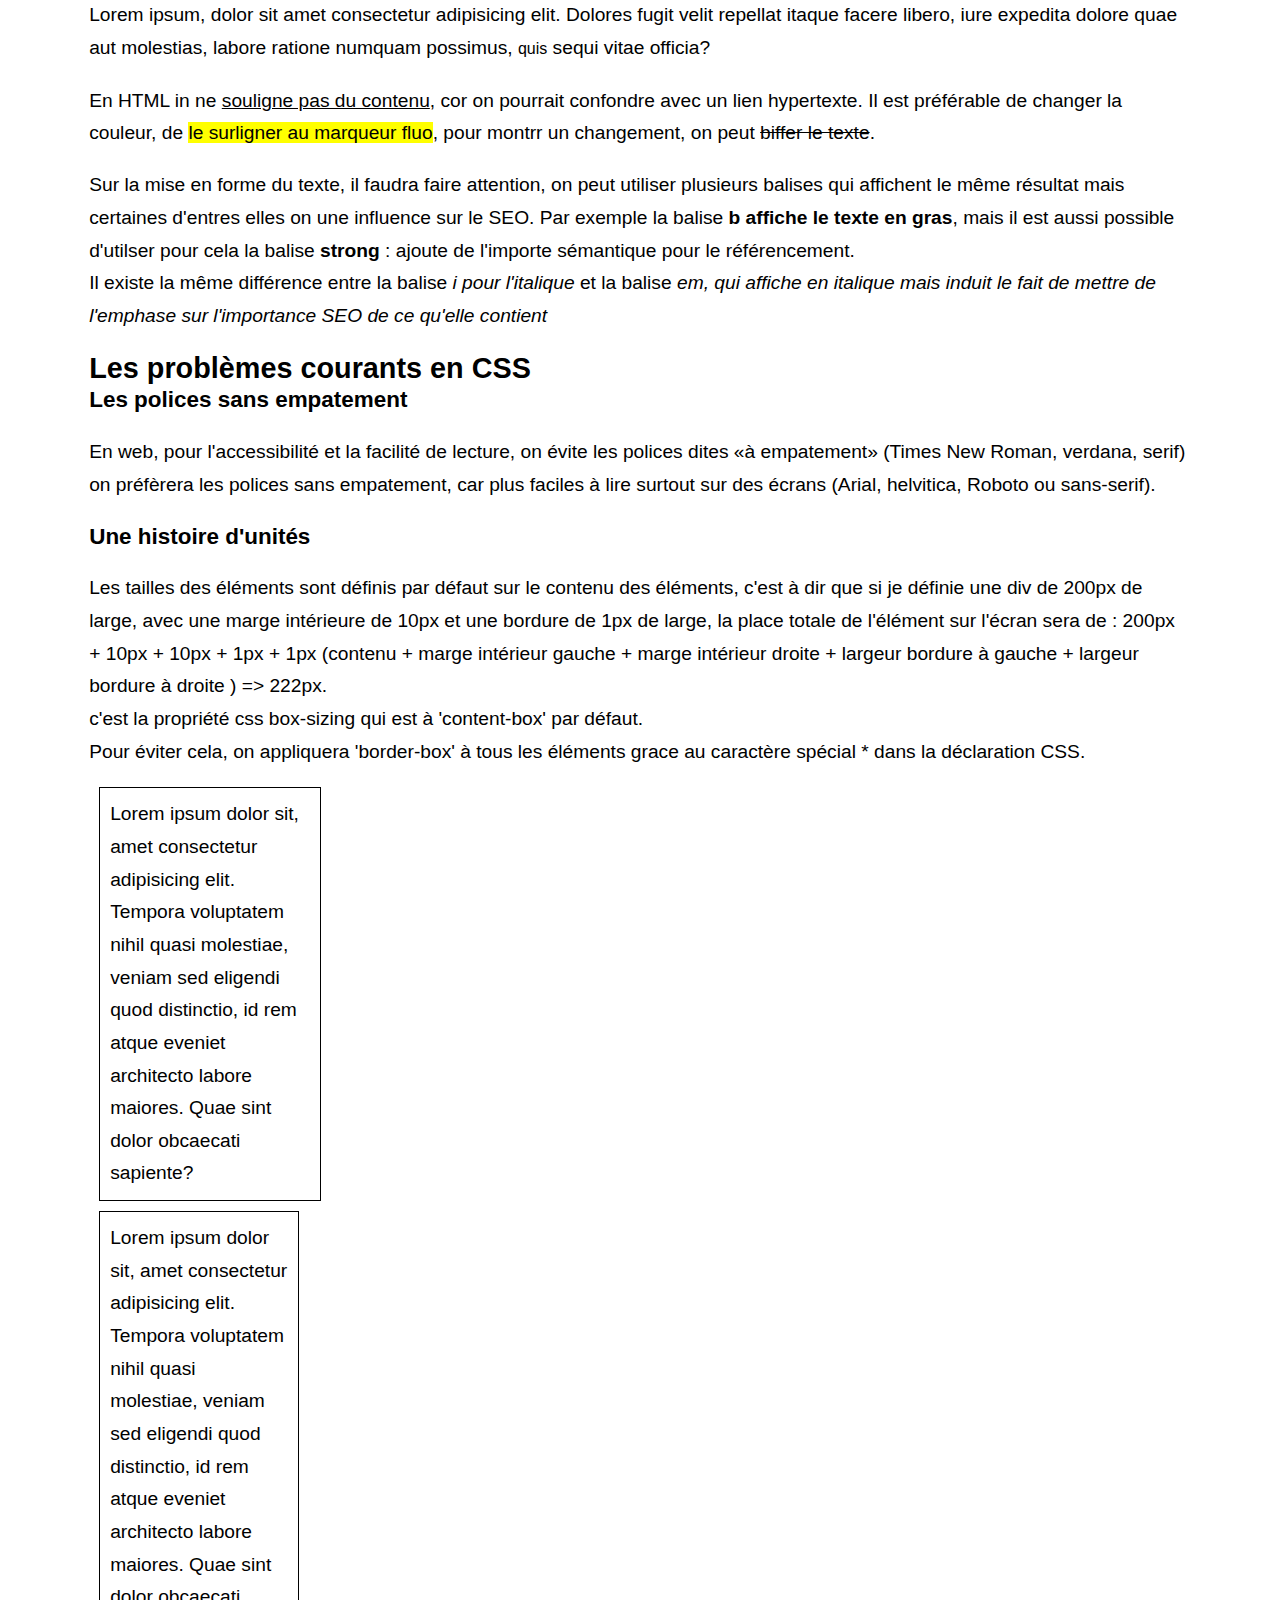
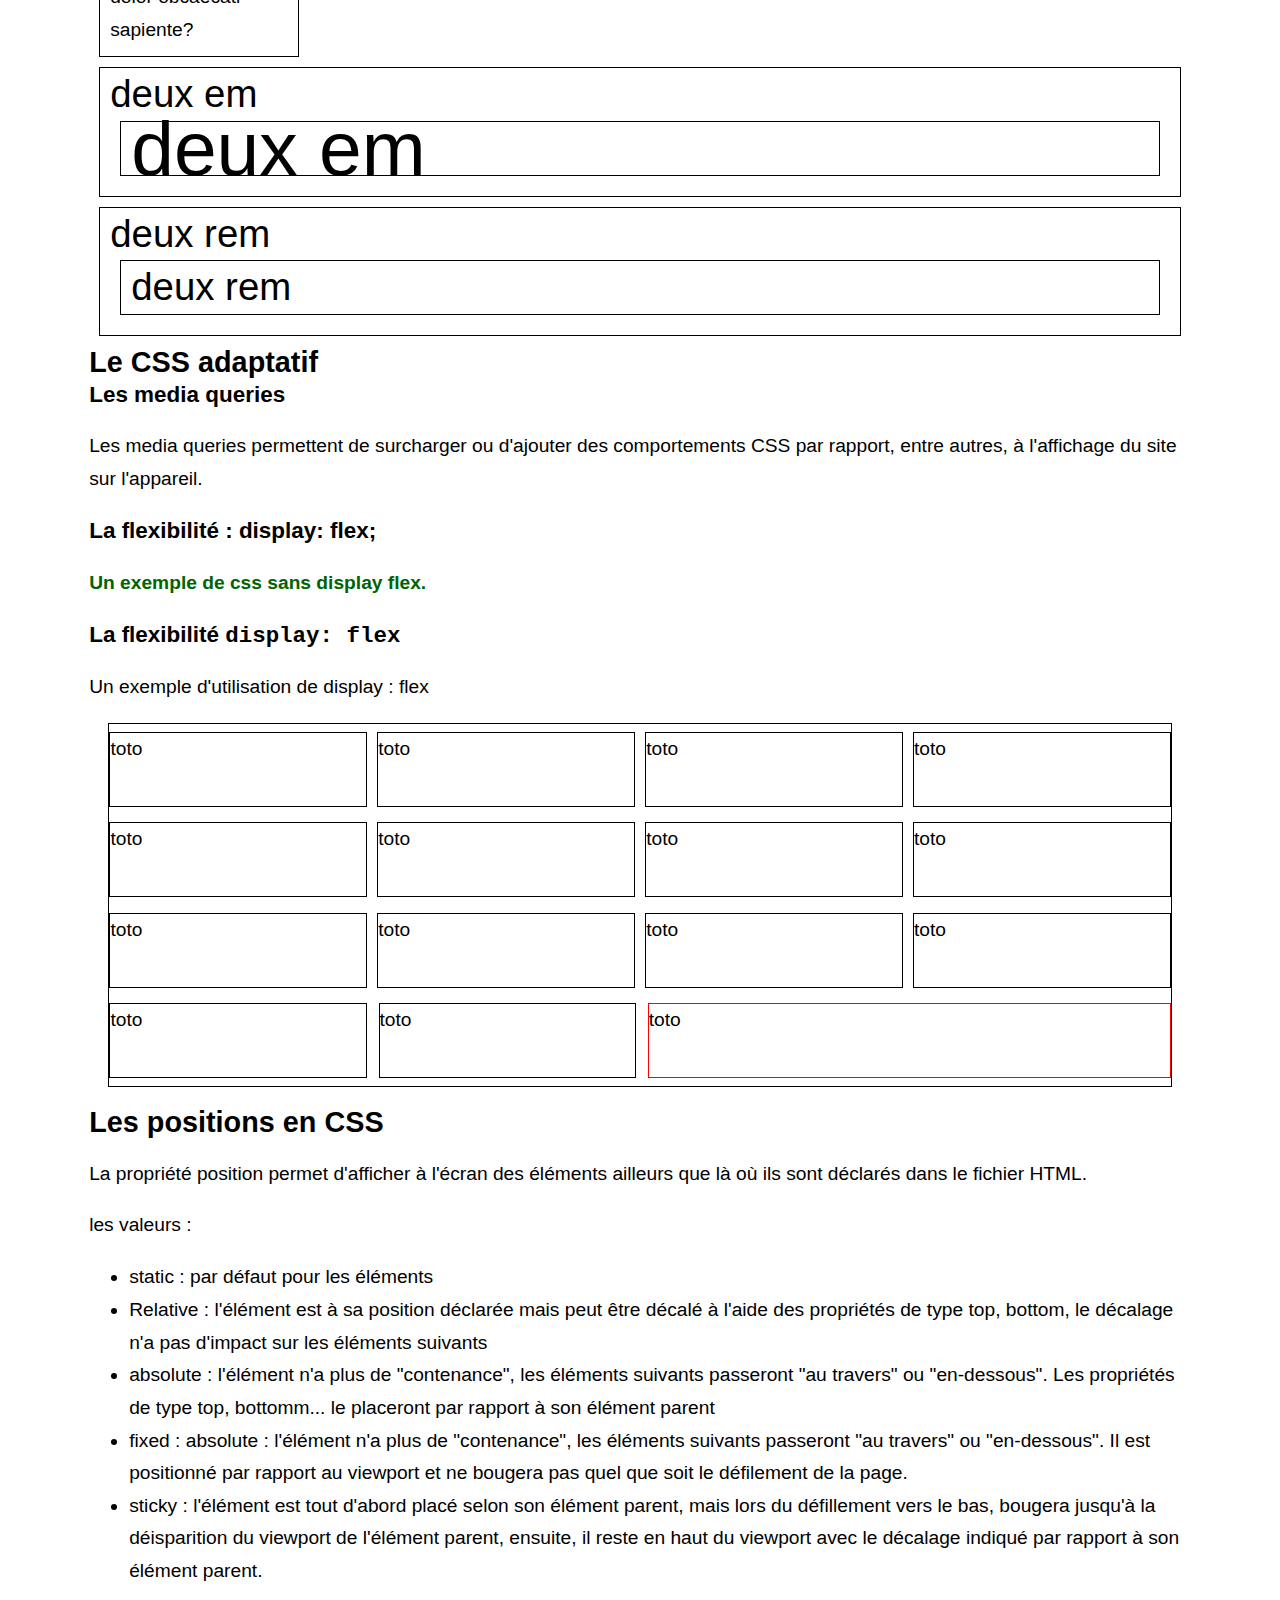
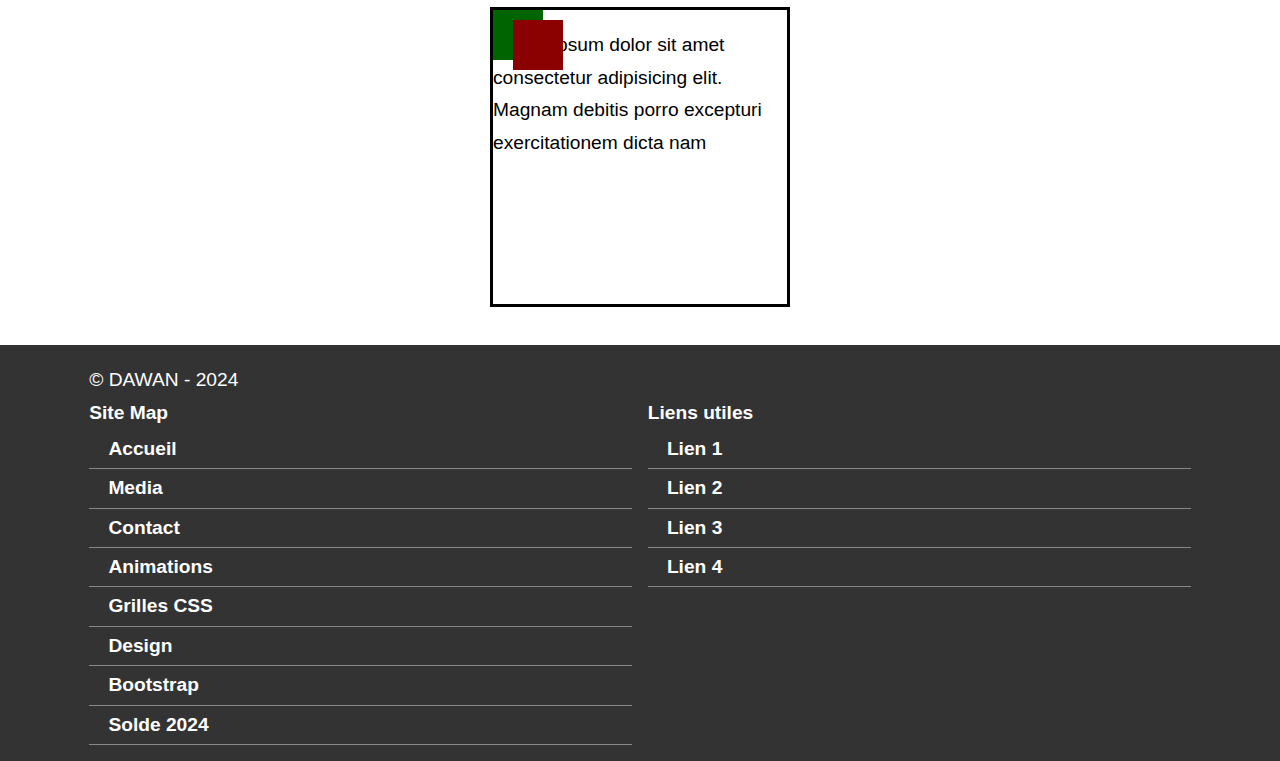
==== commit 06cbbec5: "css adaptatif partie 4.1 explication des valeurs pour position" ====
--- a/index.html
+++ b/index.html
@@ -252,6 +252,25 @@
                 <header>
                     <h2>Les positions en CSS</h2>
                 </header>
+                <p>
+                    La propriété position permet d'afficher à l'écran des éléments ailleurs que là où ils sont déclarés dans le fichier HTML.
+                </p>
+                <p>
+                    les valeurs :
+                </p>
+                <ul>
+                    <li>static : par défaut pour les éléments</li>
+                    <li>Relative : l'élément est à sa position déclarée mais peut être décalé à l'aide des propriétés de type top, bottom, le décalage n'a pas d'impact sur les éléments suivants</li>
+                    <li>
+                        absolute : l'élément n'a plus de "contenance", les éléments suivants passeront "au travers" ou "en-dessous". Les propriétés de type top, bottomm... le placeront par rapport à son élément parent
+                    </li>
+                    <li>
+                        fixed : absolute : l'élément n'a plus de "contenance", les éléments suivants passeront "au travers" ou "en-dessous". Il est positionné par rapport au viewport et ne bougera pas quel que soit le défilement de la page.
+                    </li>
+                    <li>
+                        sticky : l'élément est tout d'abord placé selon son élément parent, mais lors du défillement vers le bas, bougera jusqu'à la déisparition du viewport de l'élément parent, ensuite, il reste en haut du viewport avec le décalage indiqué par rapport à son élément parent.
+                    </li>
+                </ul>
                 <div class="exemple-position">
                     <div class="carre-rouge">
 
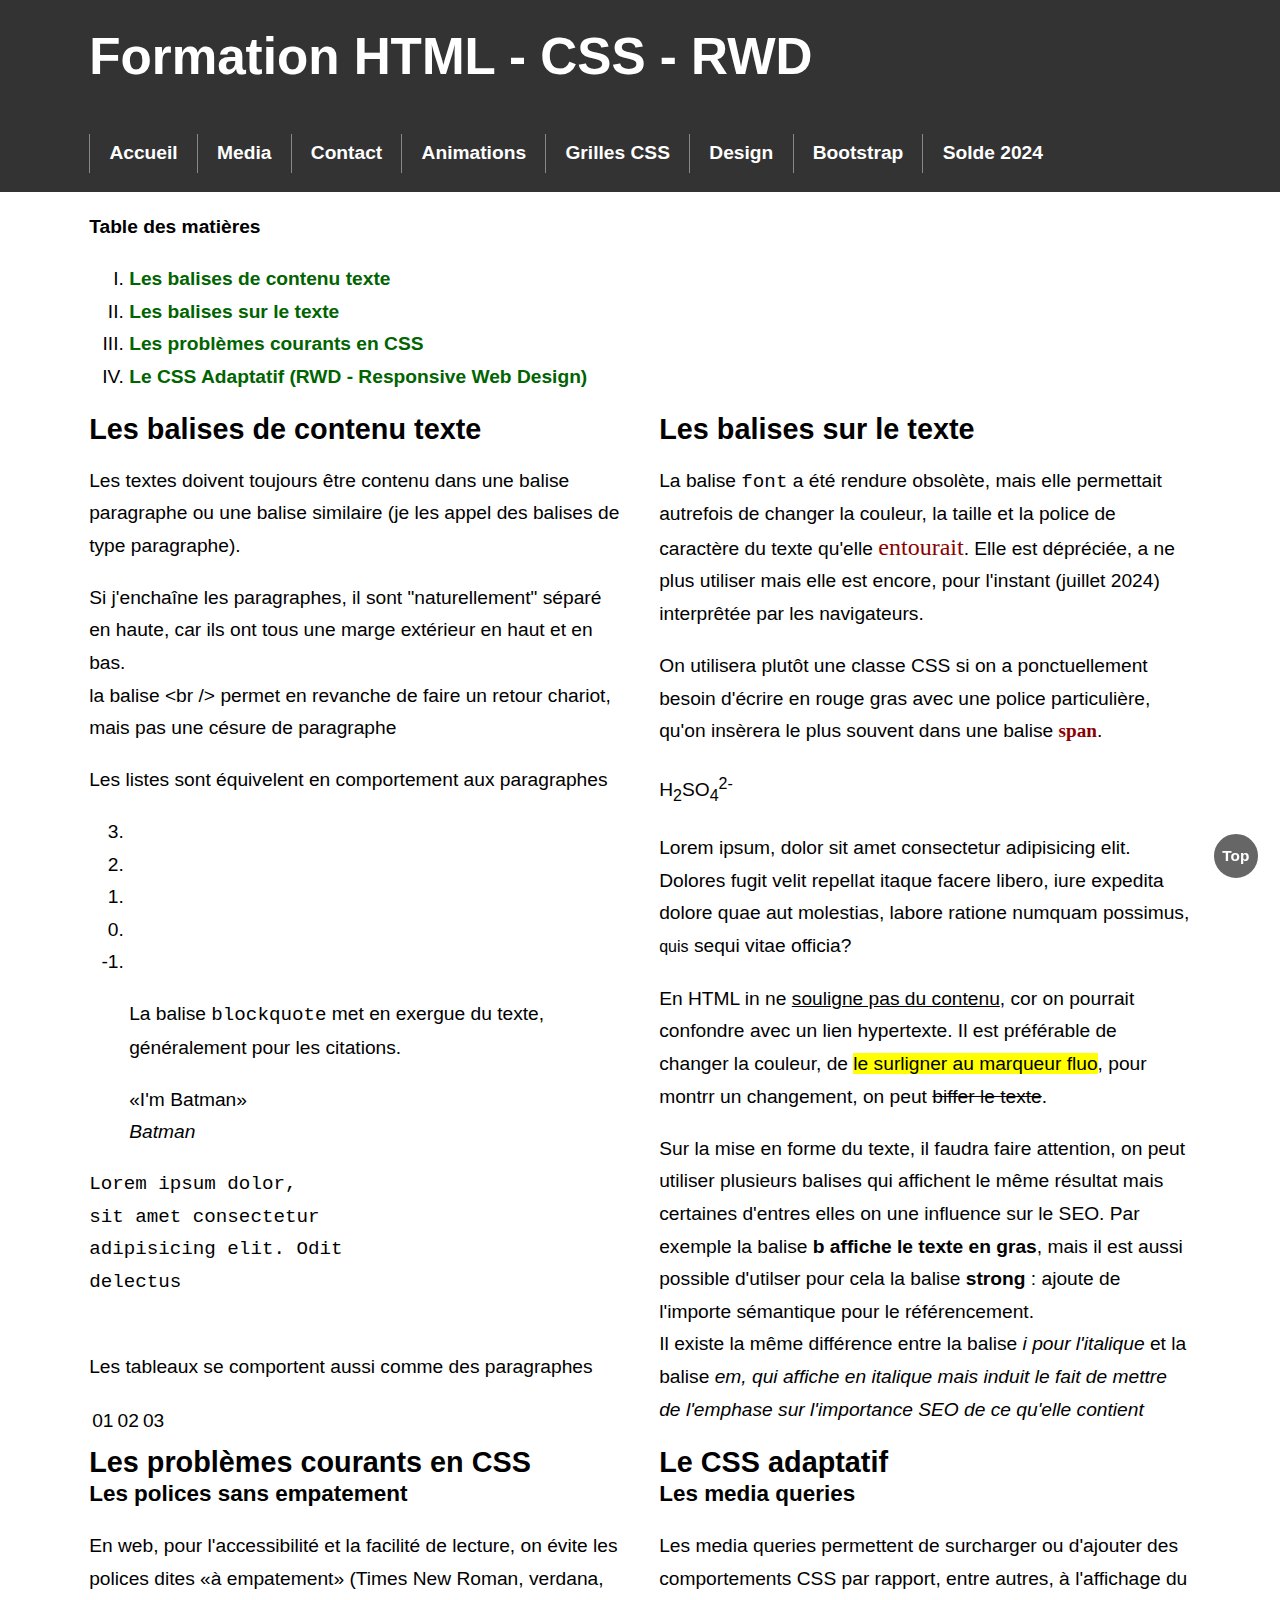
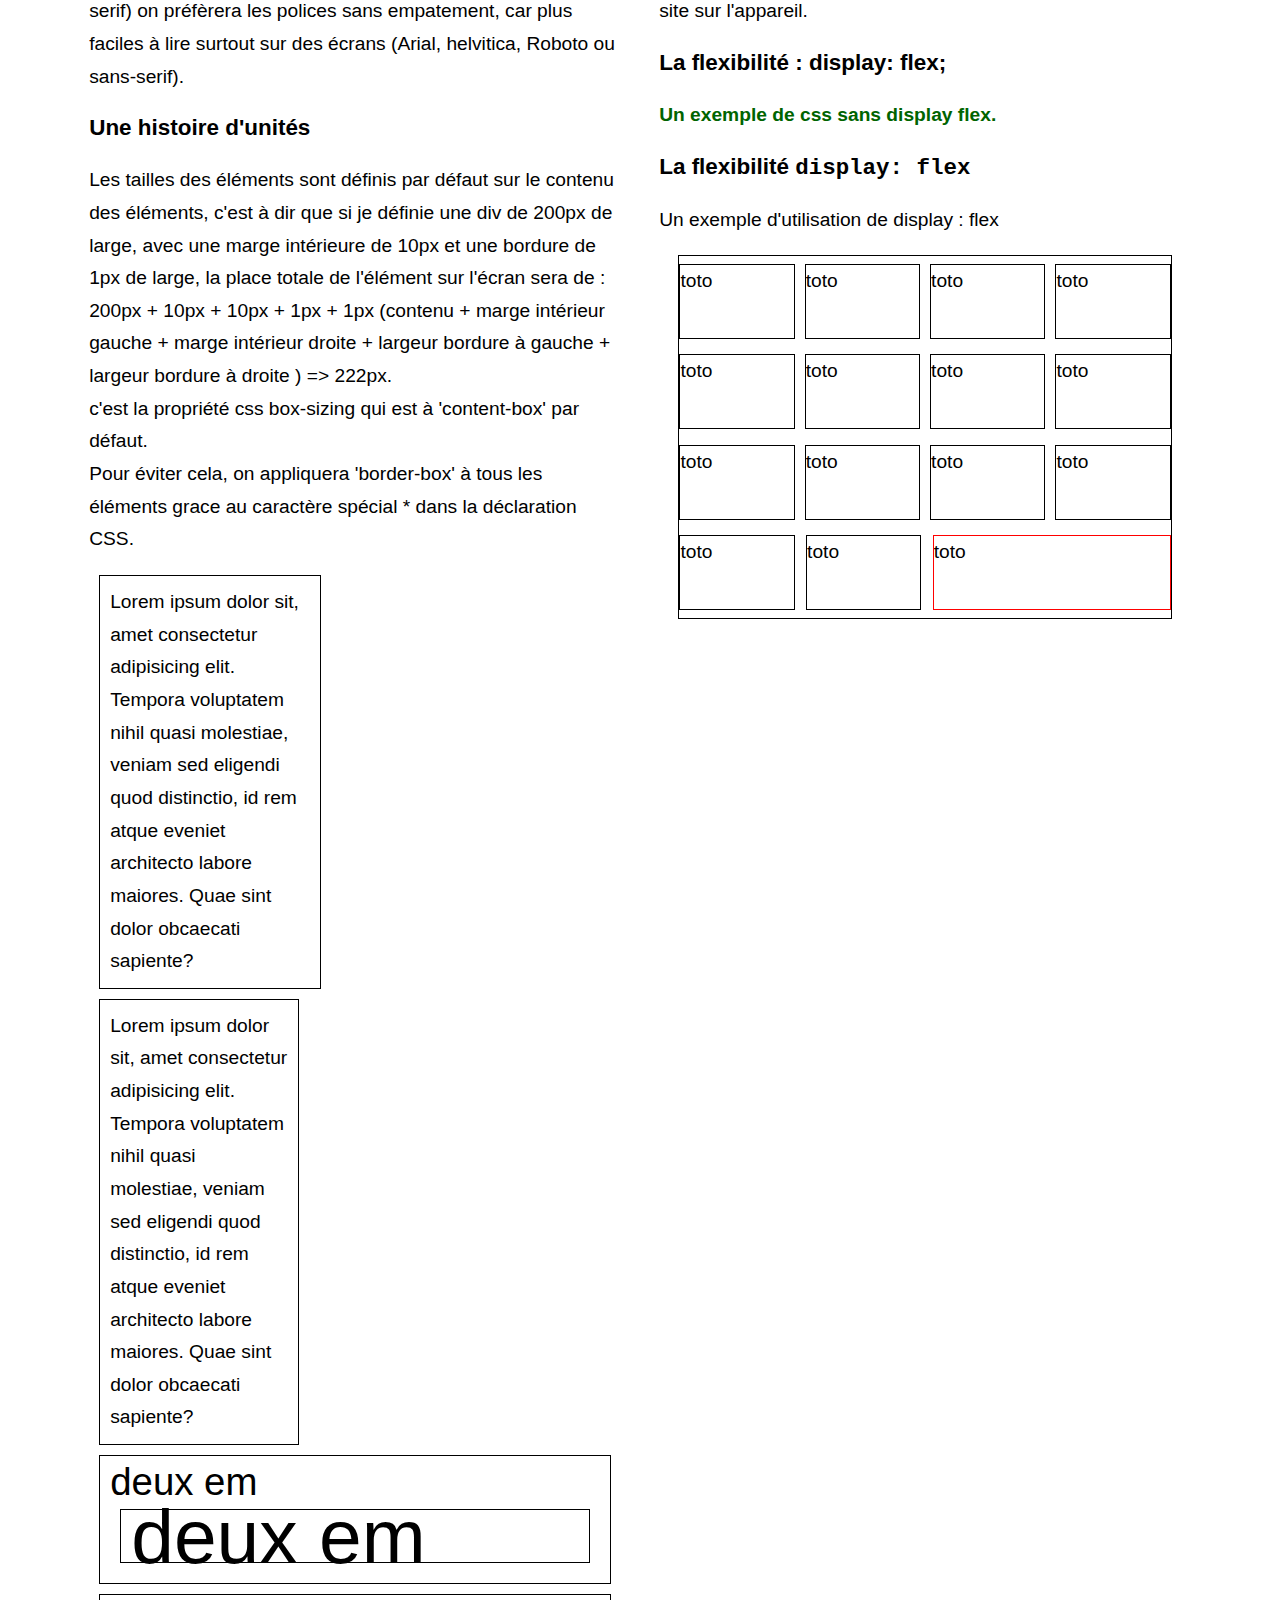
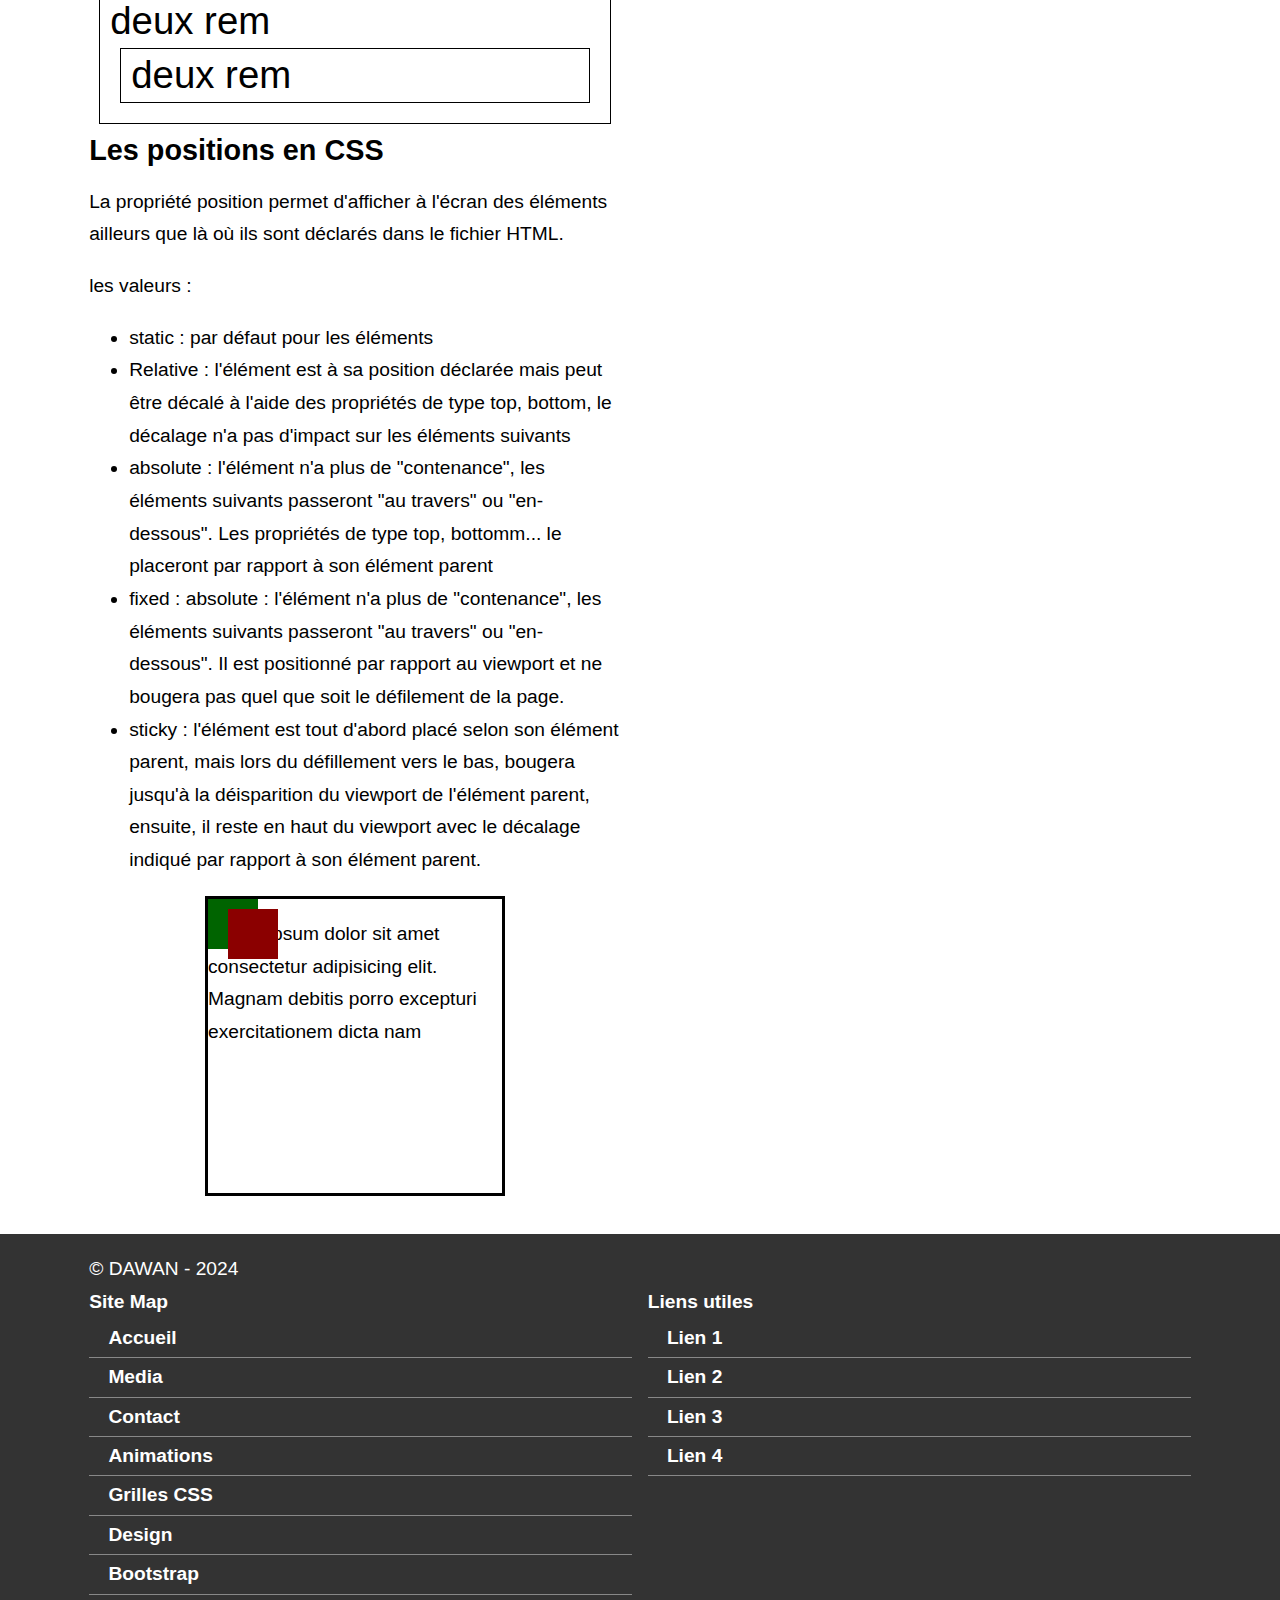
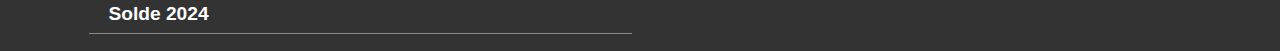
==== commit f7b9eca7: "Css : les sélecteurs" ====
--- a/index.html
+++ b/index.html
@@ -42,13 +42,13 @@
         <section>
             <aside>
                 <b>Table des matières</b>
+                <ol type="I">
+                    <li><a href="#Les-balises-de-contenu-texte">Les balises de contenu texte</a></li>
+                    <li><a href="#Les-balises-sur-le-texte">Les balises sur le texte</a></li>
+                    <li><a href="#Les-problemes-courants-en-CSS">Les problèmes courants en CSS</a></li>
+                    <li><a href="#Le-CSS-adaptatif">Le CSS Adaptatif (RWD - Responsive Web Design)</a></li>
+                </ol>
             </aside>
-            <ol type="I">
-                <li><a href="#Les-balises-de-contenu-texte">Les balises de contenu texte</a></li>
-                <li><a href="#Les-balises-sur-le-texte">Les balises sur le texte</a></li>
-                <li><a href="#Les-problemes-courants-en-CSS">Les problèmes courants en CSS</a></li>
-                <li><a href="#Le-CSS-adaptatif">Le CSS Adaptatif (RWD - Responsive Web Design)</a></li>
-            </ol>
         </section>
         <section>
             <article>
@@ -259,8 +259,12 @@
                     les valeurs :
                 </p>
                 <ul>
-                    <li>static : par défaut pour les éléments</li>
-                    <li>Relative : l'élément est à sa position déclarée mais peut être décalé à l'aide des propriétés de type top, bottom, le décalage n'a pas d'impact sur les éléments suivants</li>
+                    <li>
+                        static : par défaut pour les éléments
+                    </li>
+                    <li>
+                        Relative : l'élément est à sa position déclarée mais peut être décalé à l'aide des propriétés de type top, bottom, le décalage n'a pas d'impact sur les éléments suivants
+                    </li>
                     <li>
                         absolute : l'élément n'a plus de "contenance", les éléments suivants passeront "au travers" ou "en-dessous". Les propriétés de type top, bottomm... le placeront par rapport à son élément parent
                     </li>
--- a/css/style.css
+++ b/css/style.css
@@ -28,6 +28,60 @@
                 50vh => 50% de la taille d'affichage du site
                 si la largeur d'affichage du site 360px (100vw)
                 50vw = 180px
+
+sélecteur CSS :
+    ATTENTION : en CSS, on impacte tous les éléments correspondants aux sélecteurs écrits
+    
+    sélecteurs simples : balise, identifiant et par classe
+        p                   => tous les éléments p rencontrés dans le document
+                            pas de caractère spécial devant l'élément donc il s'agit d'une balise
+        #special            => l'élément ayant comme attribut id="special"
+                            le caractère # indique qu'on se réfère à l'id
+                            #Les-balises-de-contenu-texte{}
+                            => les id sont uniques dans la page
+        .titreDeChapitre    => les éléments ayant au moins la class="titreDeChapitre" 
+                            le caractère . indique qu'on se réfère à une classe
+                            => ATTENTION : si un élément class="titreDeChapitre toto tata" comme il possède au moins
+                            la classe titreDeChapitre alors il sera trouvé
+    Sélecteur avancés : selon les attributs                                  
+        [data-test]                     => les éléments ayant au moins un attribut nommé data-test
+                                        <span data-test="tata"></span>
+                                        <span data-test="toto"></span>
+                                        => les deux sont impacté, on ne recherche que l'attribut
+        [alt]                           => les éléments ayant au moins un attribut alt
+        [data-test="toto"]              => les éléments ayant au moins un attribut nommé data-test="toto"
+                                        <span data-test="tata"></span> => ça ne marche pas, la valeur de test est tata
+                                        <span data-test="toto"></span> => ça fonctionne car la valeur de test et toto
+                                        seul l'élément dont l'attribut data-test est égal à toto sera impacté
+        [data-col][data-line]           => les éléments ayant au moins un attribut data-col ET un attribut data-line
+        [data-col="3"][data-line]       => les éléments ayant au moins un attribut data-col="3" ET un attribut data-line
+        [data-col][data-line="2"]       => les éléments ayant au moins un attribut data-col ET un attribut data-line="2"
+        [data-col="3"][data-line="2"]   => les éléments ayant au moins un attribut data-col="3" ET un attribut data-line="2"
+
+    Sélecteur avancés : mélange des sélecteurs simples et ou de sélecteurs avancés
+
+        h3.titreDeChapitre  => tous les titre h3 ayant la classe titreDeChapitre
+                            si l'élément et la classe sont collés, c'est que l'élément doit avoir au moins cette classe
+        article #special    => un élément avec id="special" enfant direct OU indirect d'un élément article
+                            si l'élément et l'id recherché sont séparés, cela indique une filiation directe ou indirecte
+        article > p            => tous les éléments p enfants directs d'un élément article
+                            le chevron fermant > entre les deux éléments indique une filiation directe.
+        p#special           => un élément p avec id="special"
+        .toto.tata          => un élément ayant au moins les deux classes suivantes toto et tata
+        .toto .tata         => un élément ayant au moins la classe tata enfant direct ou indirect d'un élément ayant au moins la classe toto
+    
+    
+    Pseudo sélecteurs (sélécteur qui permet des "tri" ou des "filtres" sur des sélecteurs )
+
+        p:nth-of-type(odd)  => tous les paragraphes du document en position impaire
+                            nth-child() le(s) nième(s) enfant(s)
+                            les paramètres : 
+                                odd => impaire - event => paire, Xn => tous les X enfants , Y => le Yème
+                                Xn + Y, si X == 2 et Y == 1 ==> 2n+1
+
+        article:last-child:nth-of-type(4n+3)    => l'article doit être le dernier article et le troisième article d'une ligne de 4
+                                                paramètres :    4n => le nombre d'élément par ligne
+                                                                +3 => le troisième de la ligne
 */
 
 /* root : racine du CSS */
@@ -46,6 +100,8 @@
     --header-color: var(--nav-link-color);
     --footer-bg-color: var(--nav-bg-color);
     --footer-color: var(--nav-link-color);
+    --gutter-x: 0.5rem;
+    --gutter-y: 0.5rem;
 }
 
 /* déclarations générales */
@@ -285,6 +341,20 @@
         border-top: unset;
     }
 
+    main > section{
+        display: flex;
+        flex-wrap: wrap;
+        justify-content: space-between;
+    }
+
+    main > section > *{
+        width: 100%;
+    }
+
+    main article{
+        width: calc( 50% - ( 2 * var(--gutter-x) ) );
+    }
+
 }
 
 @media (min-width: 1200px){
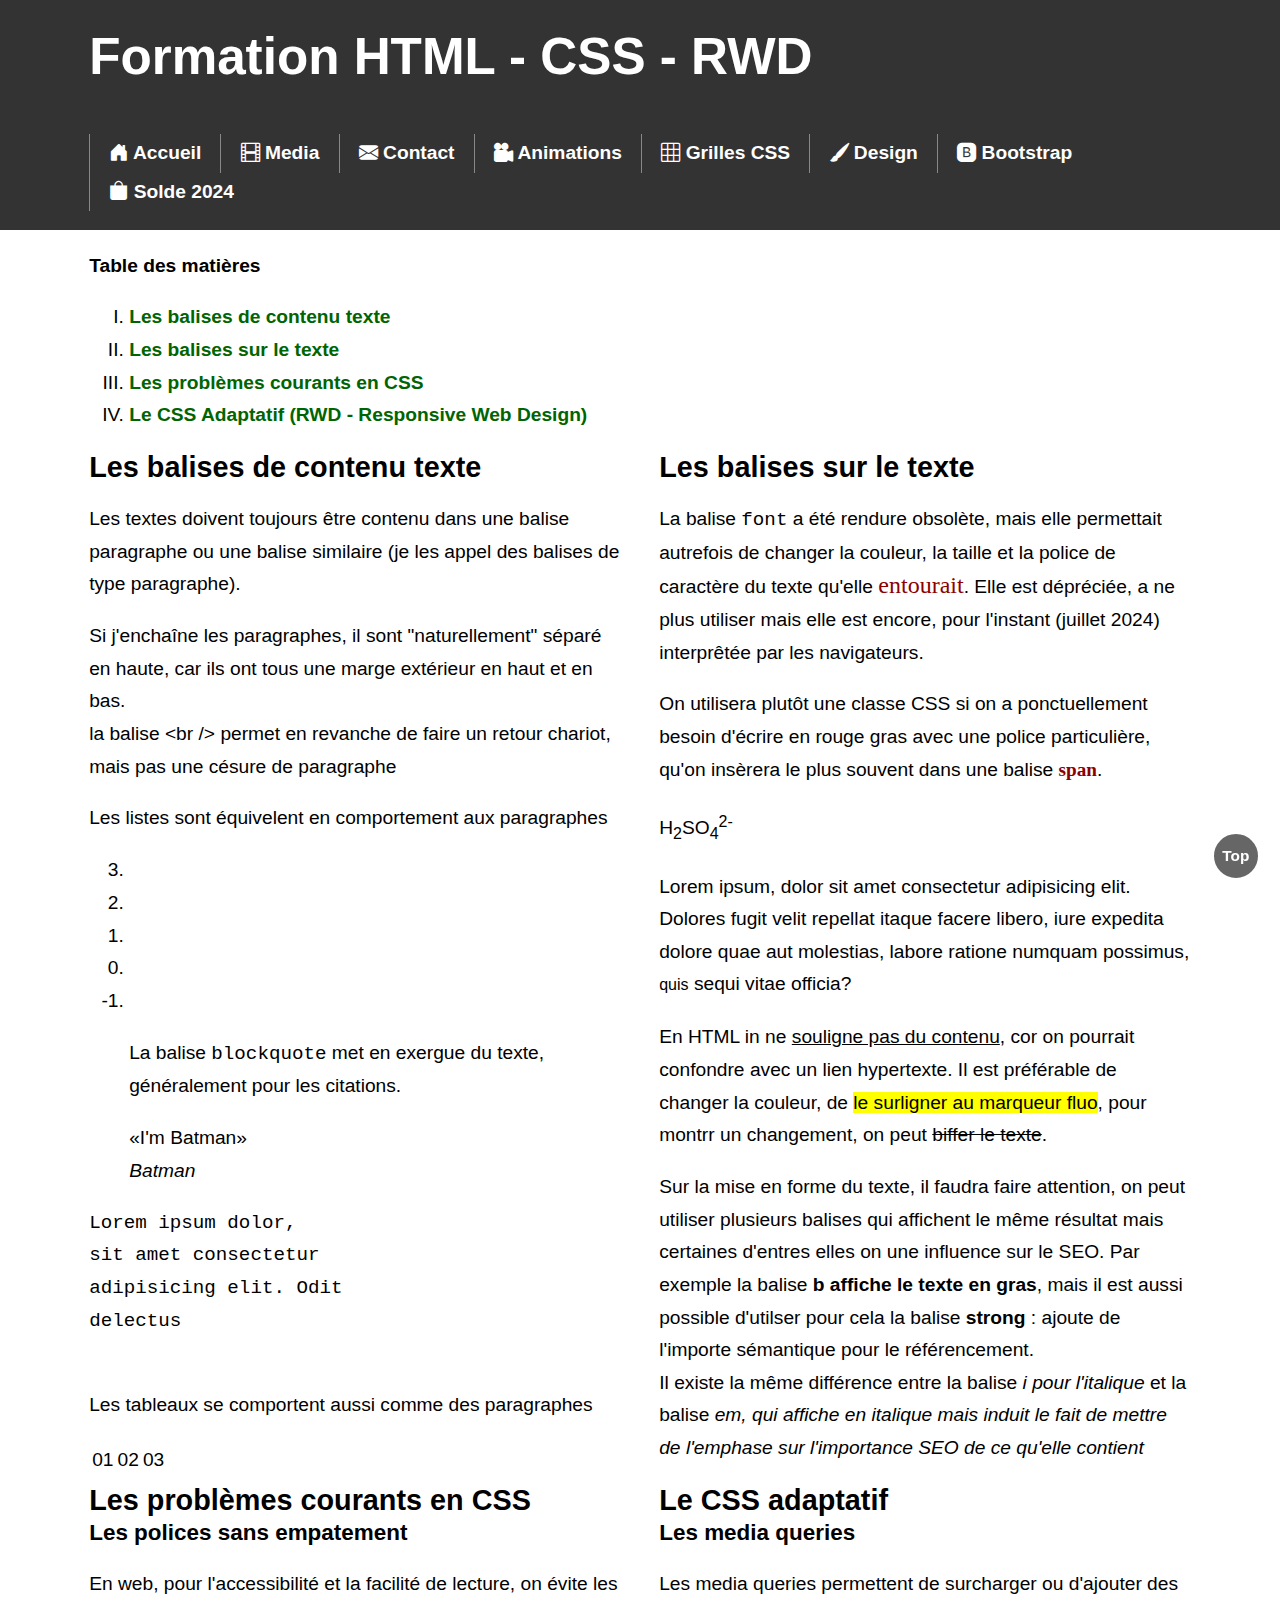
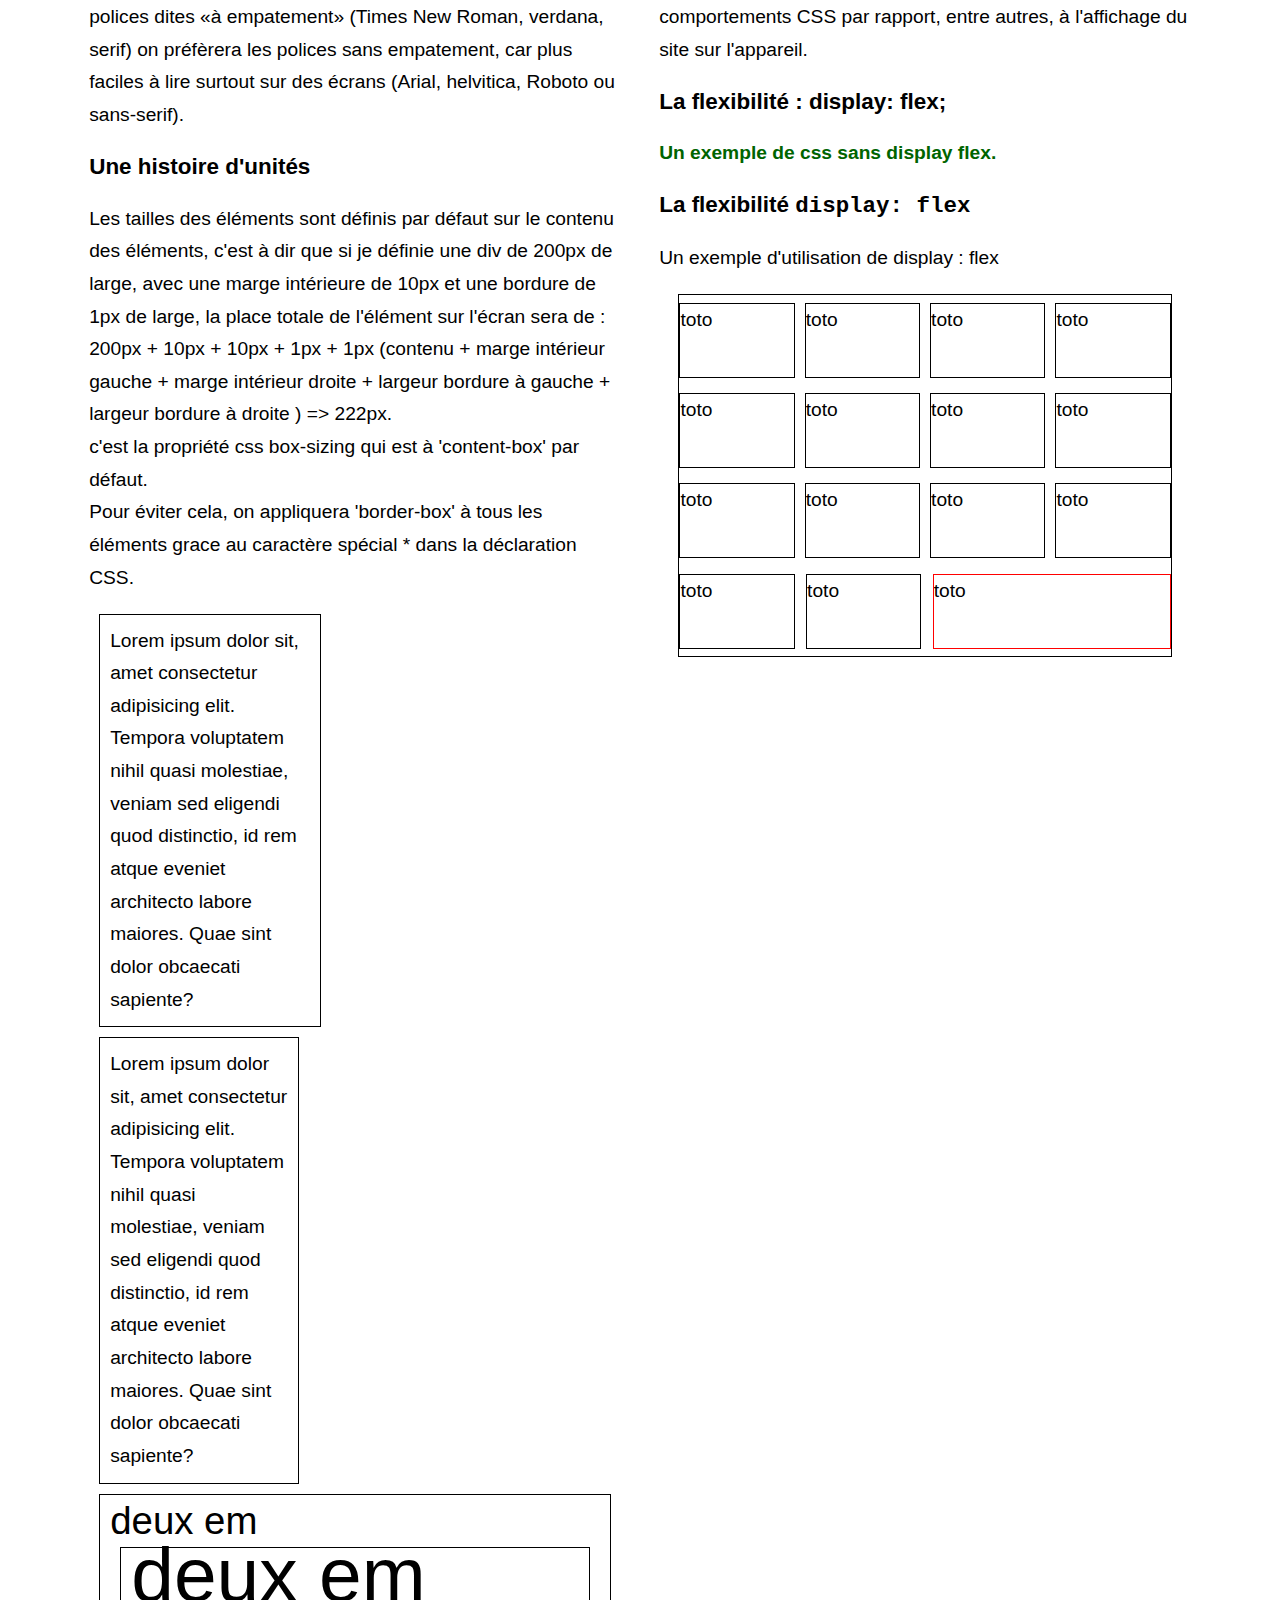
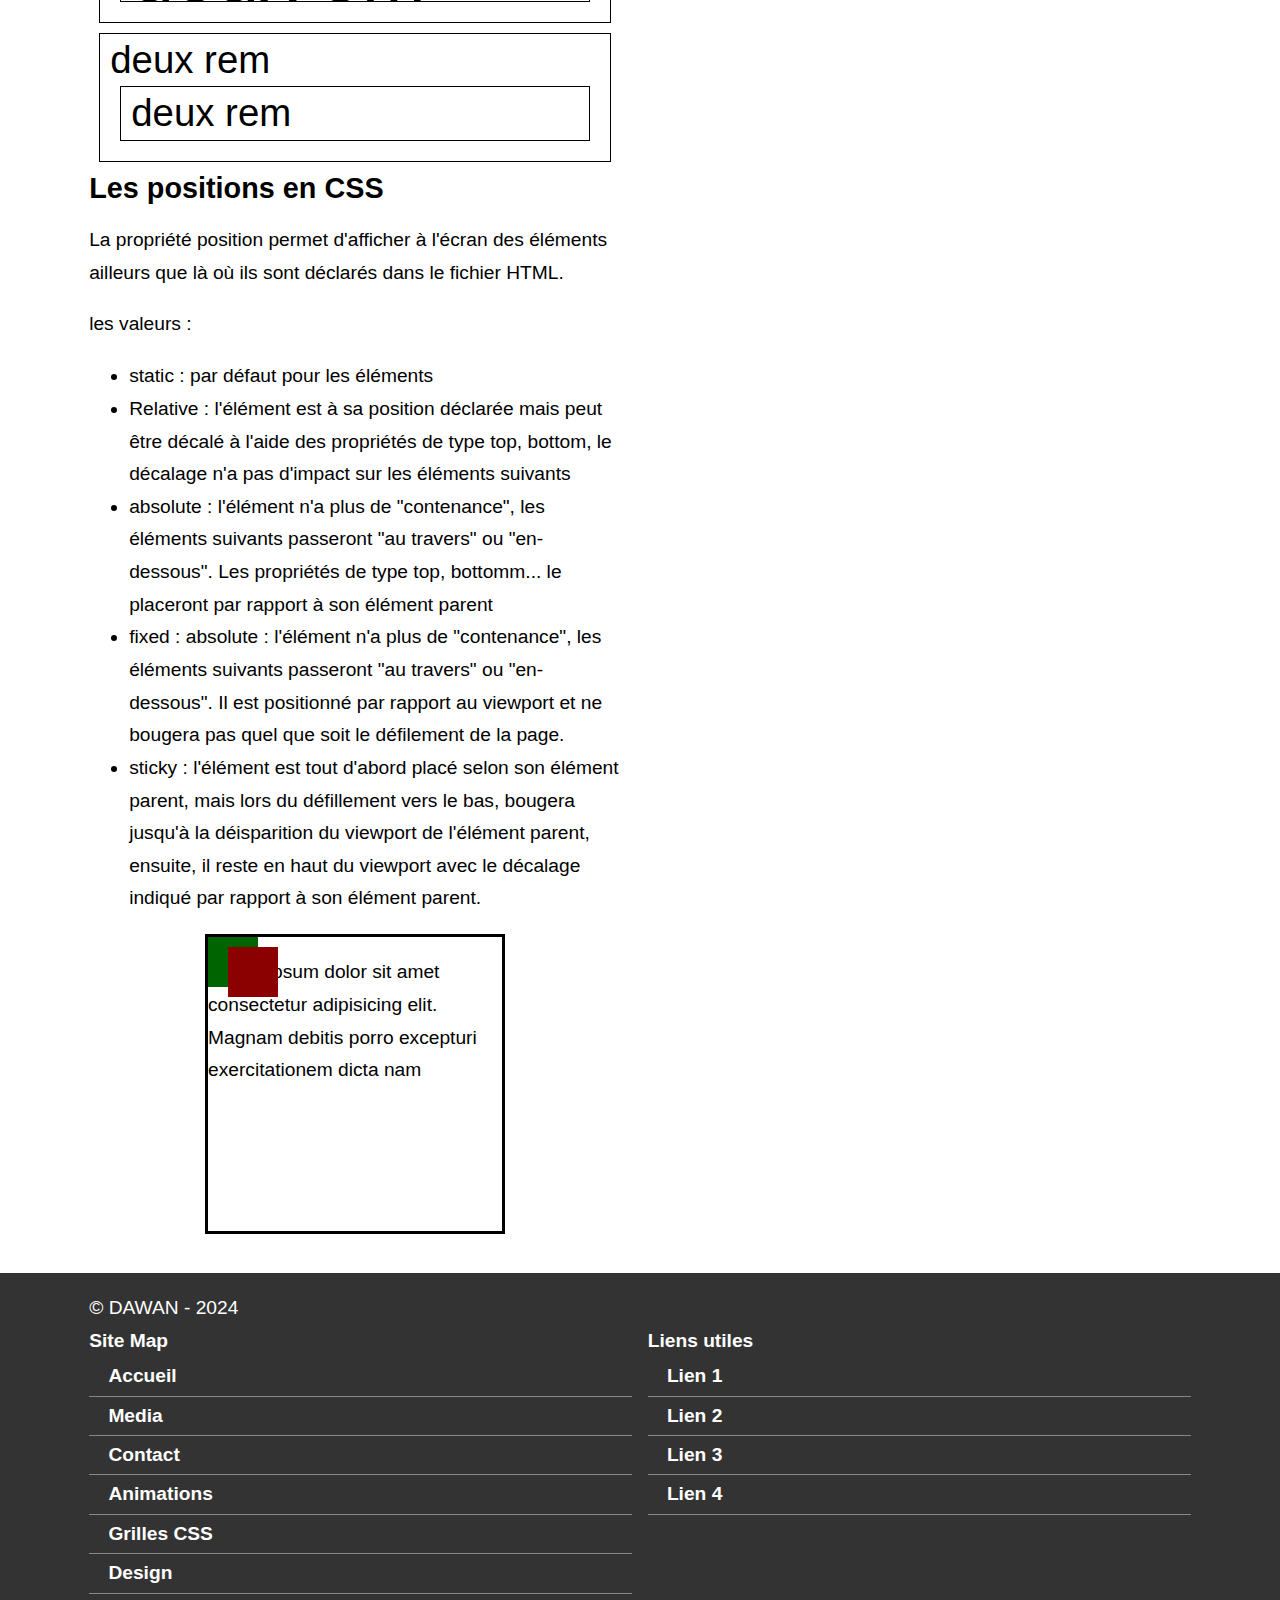
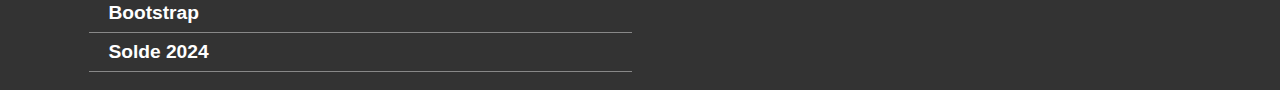
==== commit 719a5317: "HTML CSS - media pt 1 img et les ressources images" ====
--- a/index.html
+++ b/index.html
@@ -27,14 +27,30 @@
     <nav aria-label="Navigation principale" class="nav-fixed">
         <div>
             <ul>
-                <li><a href="./index.html" title="Page d'accueil">Accueil</a></li>
-                <li><a href="./media.html" title="les media en HTML">Media</a></li>
-                <li><a href="./contact.html" title="Accès au formulaire de contact">Contact</a></li>
-                <li><a href="./animations.html" title="Les animations en CSS">Animations</a></li>
-                <li><a href="./grid.html" title="Les grilles en CSS">Grilles CSS</a></li>
-                <li><a href="./design-css.html" title="Créations en CSS">Design</a></li>
-                <li><a href="./bootstrap.html" title="Le Framework CSS Bootstrap">Bootstrap</a></li>
-                <li><a href="./landing-page.html" title="Page promo été 2024" target="_blank">Solde 2024</a></li>
+                <li>
+                    <a href="./index.html" title="Page d'accueil"><i class="bi bi-house-door-fill"></i> Accueil</a>
+                </li>
+                <li>
+                    <a href="./media.html" title="les media en HTML"><i class="bi bi-film"></i> Media</a>
+                </li>
+                <li>
+                    <a href="./contact.html" title="Accès au formulaire de contact"><i class="bi bi-envelope-fill"></i> Contact</a>
+                </li>
+                <li>
+                    <a href="./animations.html" title="Les animations en CSS"><i class="bi bi-camera-reels-fill"></i> Animations</a>
+                </li>
+                <li>
+                    <a href="./grid.html" title="Les grilles en CSS"><i class="bi bi-grid-3x3"></i> Grilles CSS</a>
+                </li>
+                <li>
+                    <a href="./design-css.html" title="Créations en CSS"><i class="bi bi-brush-fill"></i> Design</a>
+                </li>
+                <li>
+                    <a href="./bootstrap.html" title="Le Framework CSS Bootstrap"><i class="bi bi-bootstrap-fill"></i> Bootstrap</a>
+                </li>
+                <li>
+                    <a href="./landing-page.html" title="Page promo été 2024" target="_blank"><i class="bi bi-bag-fill"></i> Solde 2024</a>
+                </li>
             </ul>
         </div>
     </nav>
--- a/css/style.css
+++ b/css/style.css
@@ -84,6 +84,10 @@
                                                                 +3 => le troisième de la ligne
 */
 
+/* les imports de fichiers css dans un autre fichier css DOIVENT ABSOLUMENT ÊTRE FAIT AVANT les lignes du CSS */
+
+@import url('./bootstrap-icons.css');
+
 /* root : racine du CSS */
 
 :root{
